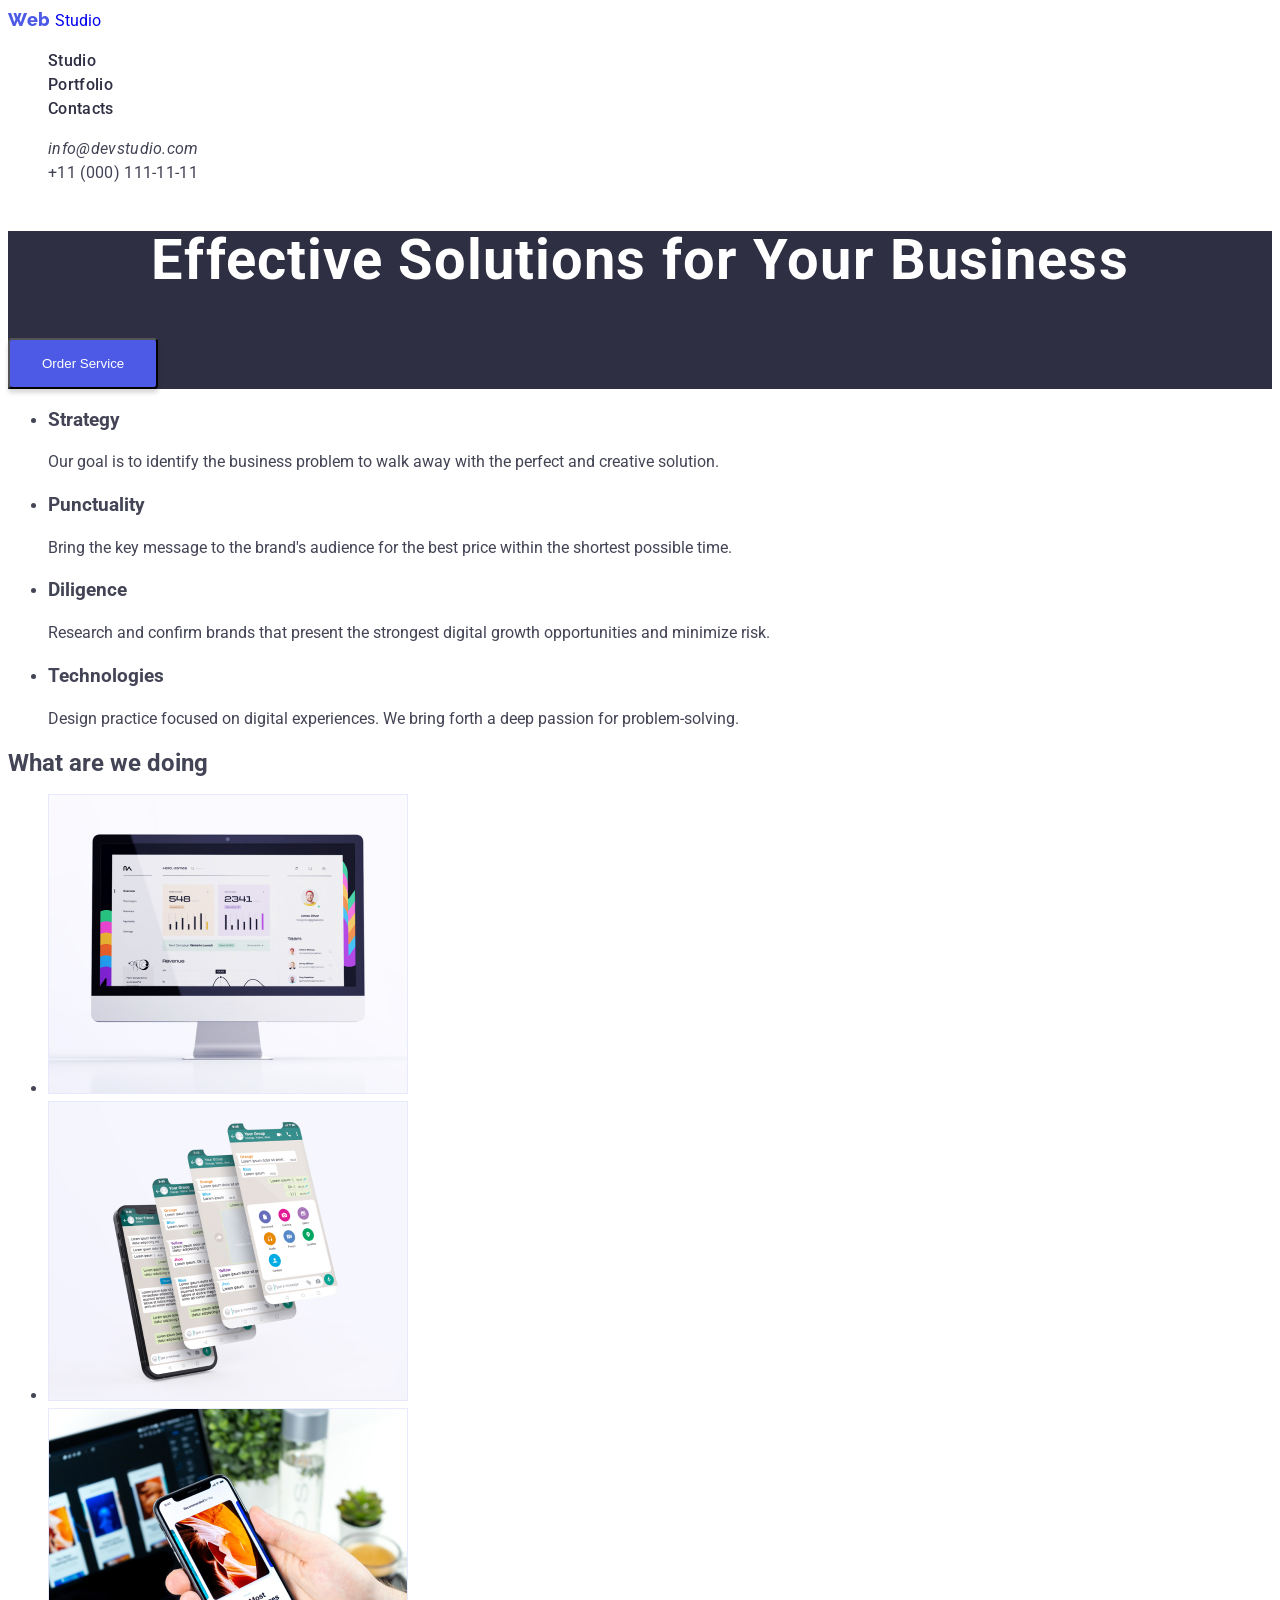
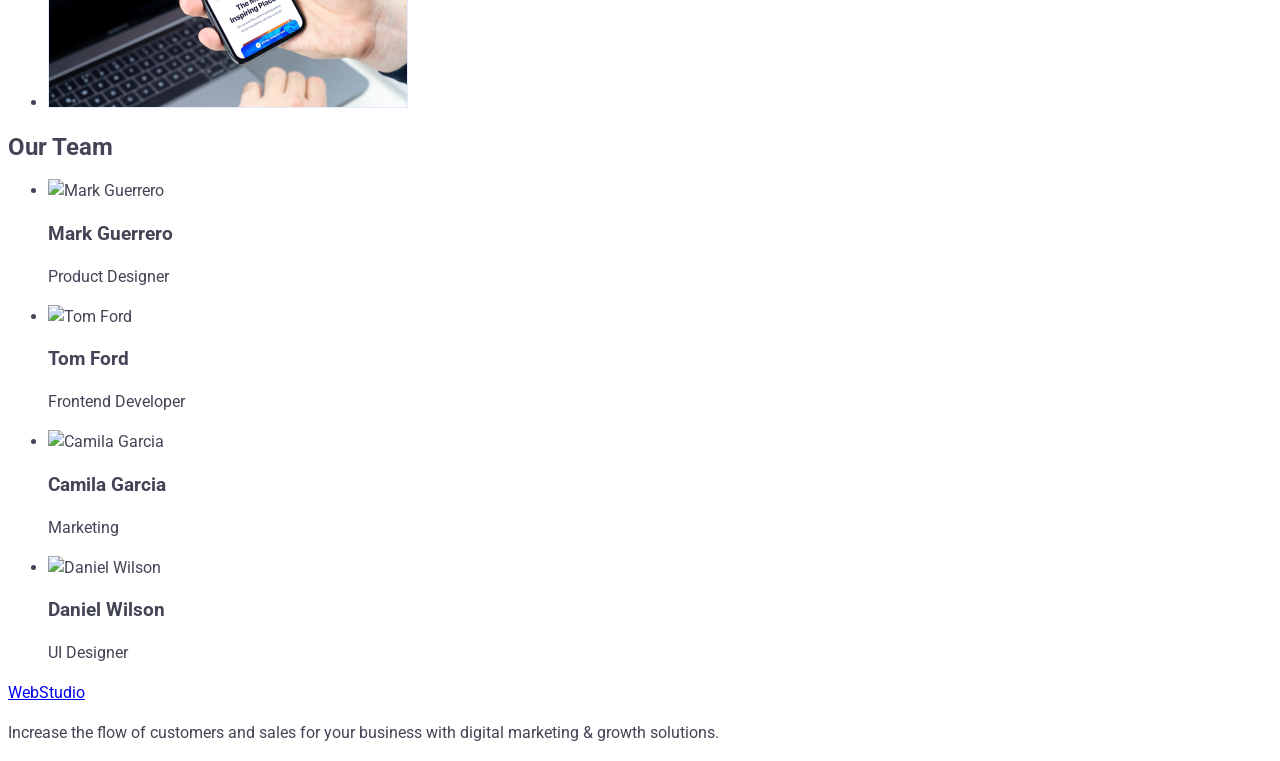
==== index.html @ 3f30505d "not-ready-yet" ====
<!DOCTYPE html>
<html lang="en">
<head>
    <meta charset="UTF-8">
    <meta http-equiv="X-UA-Compatible" content="IE=edge">
    <meta name="viewport" content="width=device-width, initial-scale=1.0">
    <title>goit-homework-01 | Lev Furmanov</title>
    <link rel="stylesheet" href="style.css">
    <link rel="preconnect" href="https://fonts.googleapis.com">
    <link rel="preconnect" href="https://fonts.gstatic.com" crossorigin>
    <link href="https://fonts.googleapis.com/css2?family=Open+Sans:wght@400;600;800&family=Raleway:wght@400;600;800&display=swap" rel="stylesheet">
    <link rel="preconnect" href="https://fonts.googleapis.com">
    <link rel="preconnect" href="https://fonts.gstatic.com" crossorigin>
    <link href="https://fonts.googleapis.com/css2?family=Open+Sans:wght@400;600;800&family=Roboto:wght@400;700;900&display=swap" rel="stylesheet">
</head>

<body class="body" id="body">
    <header class="header">
        <nav class="header-nav">
            <a href="./index.html" class="header-logo"><span class="header-web">Web</span> <span class="header-studio"></span>Studio</a>
            <ul class="nav-menu">
                <li class="header-main-item">
                    <a href="#" class="nav-menu-link link">Studio</a>
                </li>
                <li class="header-main-item">
                    <a href="#" class="nav-menu-link link">Portfolio</a>
                </li>
                <li class="header-main-item">
                    <a href="#" class="nav-menu-link link">Contacts</a>
                </li>
            </ul>
        </nav>
        <address>
            <ul>
                <li><a href="mailto:info@devstudio.com" class="adress-mail link">info@devstudio.com</a></li>
                <li><a href="tel:+110001111111" class="adress-phone link">+11 (000) 111-11-11</a></li>
            </ul>
        </address>
    </header>

    <main>
        <section class="hero-image">
            <h1 class="hero-image-hone">Effective Solutions for Your Business</h1>
            <button type="button" class="hero-image-btn">Order Service</button>
        </section>
        <section>
            <h2 hidden>features</h2>
            <ul>
                <li>
                    <h3 class="list-">Strategy</h3>
                    <p>
                        Our goal is to identify the business
                        problem to walk away with the perfect and creative solution. 
                    </p>
                </li>
                <li>
                    <h3 class="list-">Punctuality</h3>
                    <p>
                        Bring the key message to the brand's
                        audience for the best price within the shortest possible time.
                    </p>
                </li>
                <li>
                    <h3 class="list-">Diligence</h3>
                    <p>
                        Research and confirm brands that present
                        the strongest digital growth opportunities and minimize risk.
                    </p>
                </li>
                <li>
                    <h3 class="list-">Technologies</h3>
                    <p>
                        Design practice focused
                        on digital experiences. We bring forth a deep passion for problem-solving.
                    </p>
                </li>
            </ul>
        </section>
        <section>
            <h2>What are we doing</h2>  
            <ul> 
                <li><img src="./images/computer.jpg" alt="computer" width="360" height="300"></li>
                <li><img src="./images/telephone.jpg" alt="telephone" width="360" height="300"></li>
                <li><img src="./images/technicals.jpg" alt="technicals" width="360" height="300"></li>
            </ul>
        </section>
        <section>
            <h2>Our Team</h2>
            <ul>
                <li>
                    <img src="./images/markguerrero.jpg" alt="Mark Guerrero" width="264"/>
                    <h3>Mark Guerrero</h3>
                    <p>Product Designer</p>
                </li>

                <li>
                    <img src="./images/tomford.jpg" alt="Tom Ford" width="264"/>
                    <h3>Tom Ford</h3>
                    <p>Frontend Developer</p>
                </li>

                <li>
                    <img src="./images/camilagarcia.jpg" alt="Camila Garcia" width="264"/>
                    <h3>Camila Garcia</h3>
                    <p>Marketing</p>
                </li>

                <li>
                    <img src="./images/danielwilson.jpg" alt="Daniel Wilson" width="264"/>
                    <h3>Daniel Wilson</h3>
                    <p>UI Designer</p>
                </li>

            </ul>
        </section>
    </main>
    <footer>
        <a href="./index.html" class="logo"><span>Web</span>Studio</a>
        <p>
            Increase the flow of customers
            and sales for your business with digital marketing & growth solutions.
        </p>
    </footer>
</body>
</html>
---- style.css ----
body{
    font-family:  "Roboto", sans-serif;
    font-style: normal;
    color: #434455;
    font-weight: 400;
    font-size: 16px;
    line-height: 1.5em
}

.header{
    color: #FFFFFF;
}

.header-logo{
    text-decoration: none;
}

.header-web{
    font-family: "Raleway";
    font-style: normal;
    font-weight: 800;
    font-size: 18px;
    color: #4D5AE5;
    letter-spacing: 0.03em;
}

.header-studio{
    font-family: "Raleway";
    font-style: normal;
    font-weight: 800;
    font-size: 18px;
    color: #2e2f42;
    letter-spacing: 0.03em;
}

.main{
    list-style: none;
}

.link{
    text-decoration: none;
}

.nav-menu-link{
    letter-spacing: 0.02em;
    font-weight: 500;
    color: #2E2F42;
}

.adress-mail{
    font-weight: 400;
    letter-spacing: 0.02em;
    color: #434455;
}

.adress-phone{
    font-weight: 400;
    letter-spacing: 0.02em;
    color: #434455;
    font-style: normal;
}

.hero-image{
    background-color: #2E2F42;
}

.hero-image-hone{
    font-family: 'Roboto';
    font-style: normal;
    font-weight: 700;
    font-size: 56px;
    line-height: 1.07;
    text-align: center;
    letter-spacing: 0.02em;
    color: #FFFFFF;
}

.hero-image-btn{
    background-color: #4D5AE5;
    color: #FFFFFF;
    box-shadow: 0px 4px 4px rgba(0, 0, 0, 0.15);
    border-radius: 4px;
    padding: 16px 32px;
    gap: 10px;
}
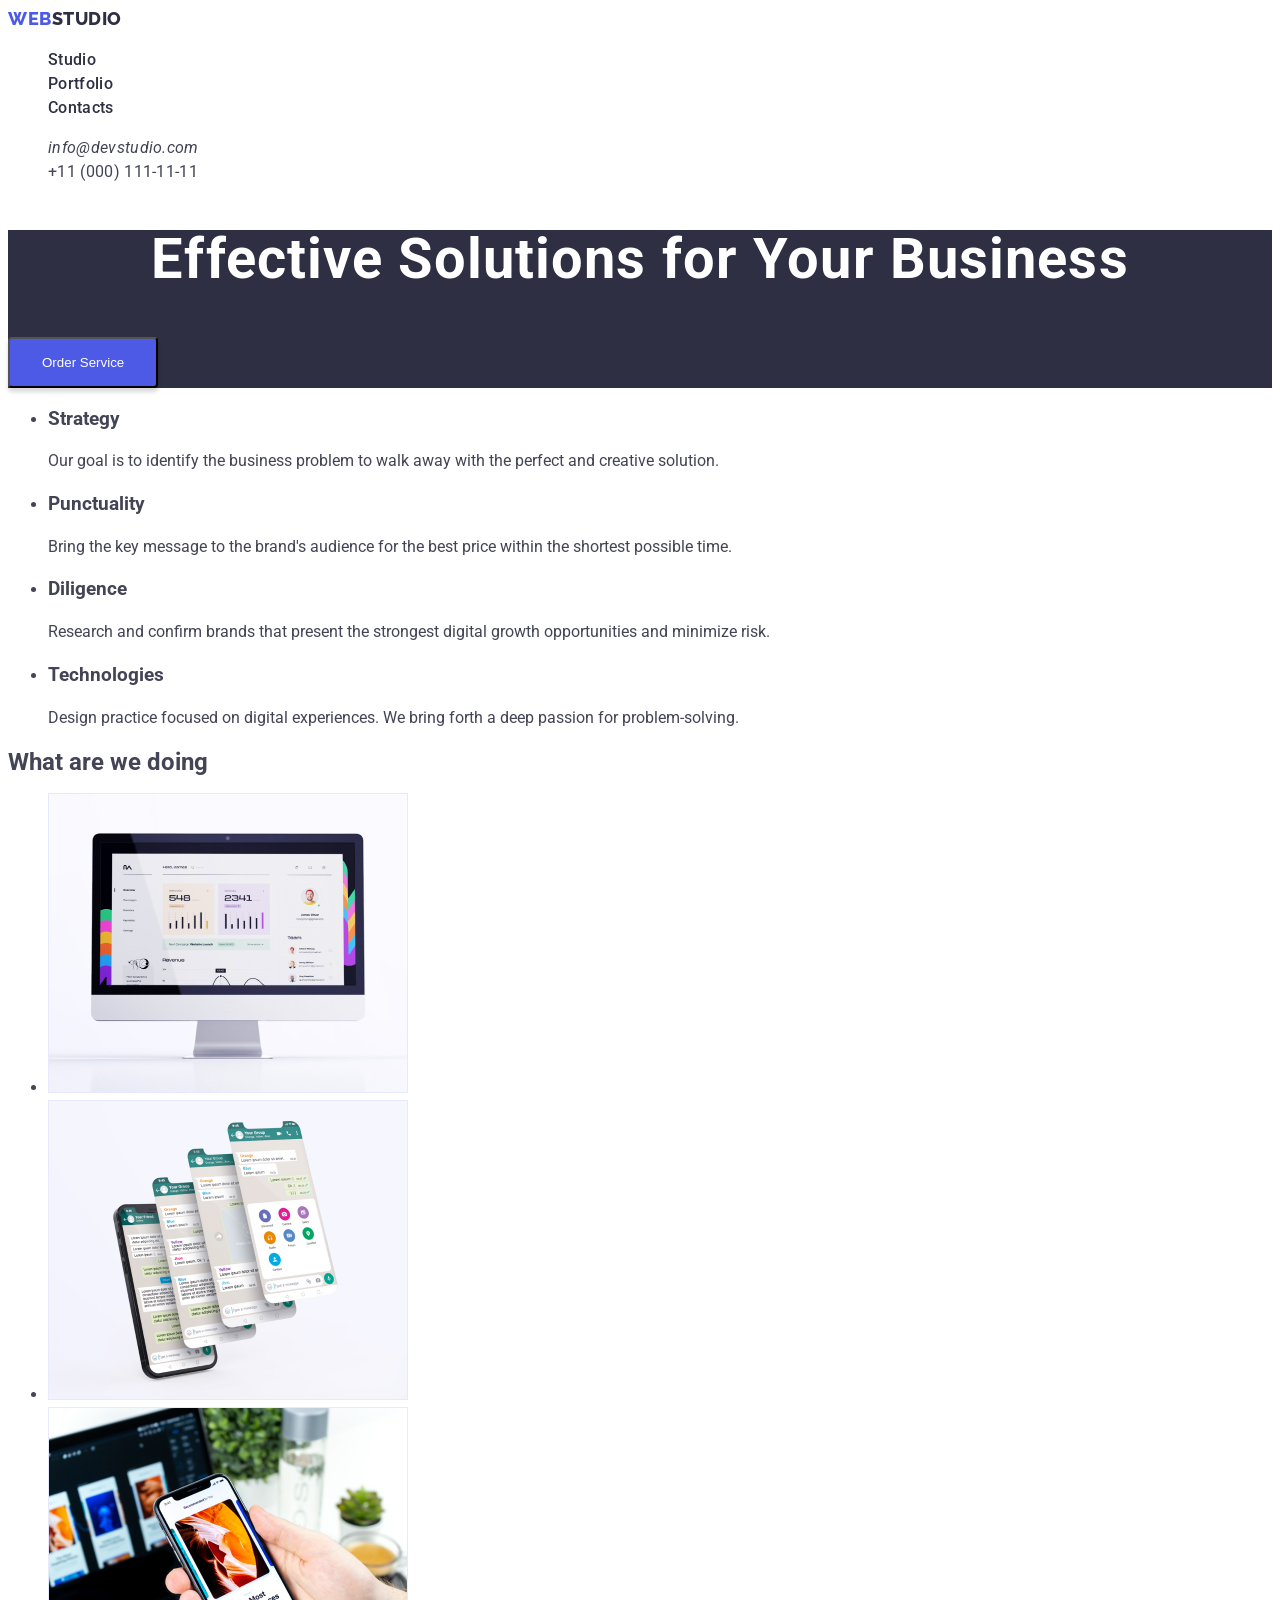
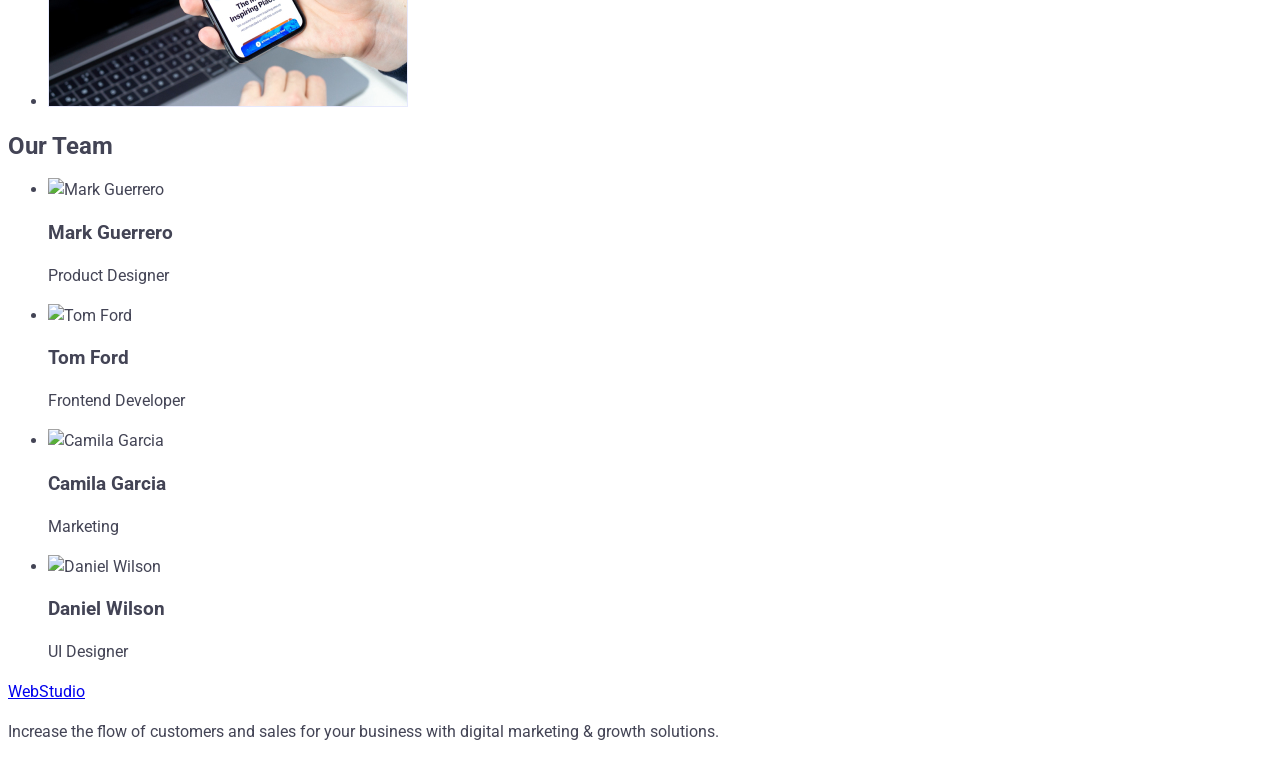
==== commit 0a99b476: "portfolio-added" ====
--- a/index.html
+++ b/index.html
@@ -17,13 +17,13 @@
 <body class="body" id="body">
     <header class="header">
         <nav class="header-nav">
-            <a href="./index.html" class="header-logo"><span class="header-web">Web</span> <span class="header-studio"></span>Studio</a>
-            <ul class="nav-menu">
+            <a href="./index.html" class="header-logo link">Web<span class="header-studio">Studio</span></a>
+            <ul class="list">
                 <li class="header-main-item">
-                    <a href="#" class="nav-menu-link link">Studio</a>
+                    <a href="./index.html" class="nav-menu-link link">Studio</a>
                 </li>
                 <li class="header-main-item">
-                    <a href="#" class="nav-menu-link link">Portfolio</a>
+                    <a href="./portfolio.html" class="nav-menu-link link">Portfolio</a>
                 </li>
                 <li class="header-main-item">
                     <a href="#" class="nav-menu-link link">Contacts</a>
--- a/style.css
+++ b/style.css
@@ -1,3 +1,6 @@
+*{
+    --header-logo-color: #4d5ae5;
+}
 body{
     font-family:  "Roboto", sans-serif;
     font-style: normal;
@@ -12,25 +15,23 @@
 }
 
 .header-logo{
-    text-decoration: none;
-}
-
-.header-web{
-    font-family: "Raleway";
+    font-family: "Raleway", sans-serif;
     font-style: normal;
     font-weight: 800;
     font-size: 18px;
-    color: #4D5AE5;
+    color: var(--header-logo-color);
     letter-spacing: 0.03em;
+    text-decoration: none;
+    line-height: 1.17;
+    text-transform: uppercase;
 }
 
 .header-studio{
-    font-family: "Raleway";
-    font-style: normal;
-    font-weight: 800;
-    font-size: 18px;
-    color: #2e2f42;
-    letter-spacing: 0.03em;
+    color: #2E2F42;
+}
+
+.list{
+    list-style: none;
 }
 
 .main{
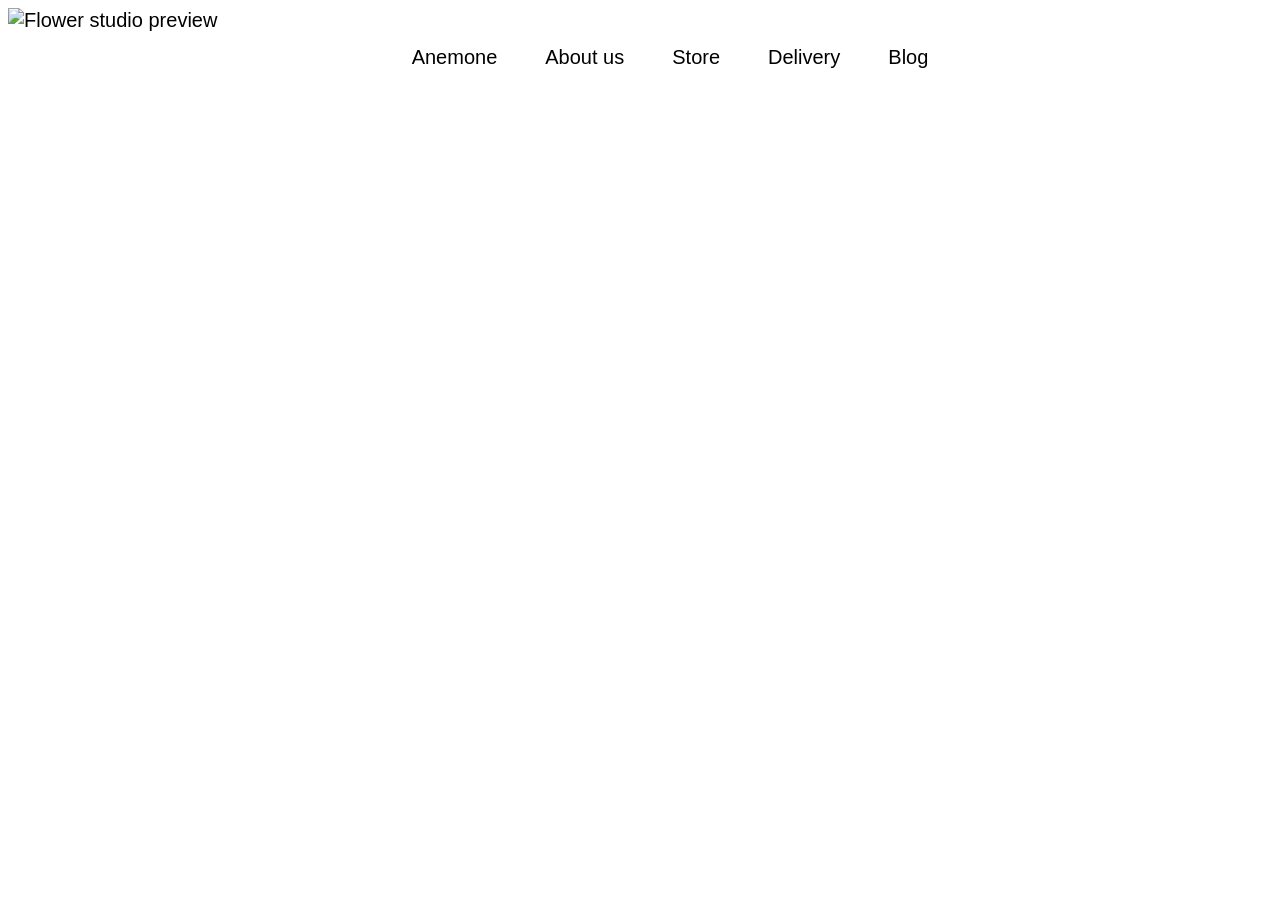
==== commit 947bb2dc: "sum" ====
--- a/index.html
+++ b/index.html
@@ -1,125 +1,73 @@
 <!DOCTYPE html>
 <html lang="en">
-<head>
-    <meta charset="UTF-8">
-    <meta http-equiv="X-UA-Compatible" content="IE=edge">
-    <meta name="viewport" content="width=device-width, initial-scale=1.0">
-    <title>goit-homework-01 | Lev Furmanov</title>
-    <link rel="stylesheet" href="style.css">
-    <link rel="preconnect" href="https://fonts.googleapis.com">
-    <link rel="preconnect" href="https://fonts.gstatic.com" crossorigin>
-    <link href="https://fonts.googleapis.com/css2?family=Open+Sans:wght@400;600;800&family=Raleway:wght@400;600;800&display=swap" rel="stylesheet">
-    <link rel="preconnect" href="https://fonts.googleapis.com">
-    <link rel="preconnect" href="https://fonts.gstatic.com" crossorigin>
-    <link href="https://fonts.googleapis.com/css2?family=Open+Sans:wght@400;600;800&family=Roboto:wght@400;700;900&display=swap" rel="stylesheet">
-</head>
+  <head>
+    <meta charset="UTF-8" />
+    <meta http-equiv="X-UA-Compatible" content="IE=edge" />
+    <meta name="viewport" content="width=device-width, initial-scale=1.0" />
 
-<body class="body" id="body">
+    <link rel="preconnect" href="https://fonts.googleapis.com" />
+    <link rel="preconnect" href="https://fonts.gstatic.com" crossorigin />
+    <link
+      href="https://fonts.googleapis.com/css2?family=Raleway:wght@800&family=Roboto:wght@400;500;700;900&display=swap"
+      rel="stylesheet"
+    />
+    <link href="./style.css" rel="stylesheet" type="text/css" />
+
+    <title>Studio</title>
+  </head>
+
+  <body>
     <header class="header">
+      <div class="header-container">
+        <a class="header-logo" href="#">
+          <svg width="72" height="58">
+            <use href="./images/icons.svg#logo"></use>
+          </svg>
+        </a>
+
         <nav class="header-nav">
-            <a href="./index.html" class="header-logo link">Web<span class="header-studio">Studio</span></a>
-            <ul class="list">
-                <li class="header-main-item">
-                    <a href="./index.html" class="nav-menu-link link">Studio</a>
-                </li>
-                <li class="header-main-item">
-                    <a href="./portfolio.html" class="nav-menu-link link">Portfolio</a>
-                </li>
-                <li class="header-main-item">
-                    <a href="#" class="nav-menu-link link">Contacts</a>
-                </li>
-            </ul>
+          <a class="header-link" href="#">Anemone</a>
+          <a class="header-link" href="#">About us</a>
+          <a class="header-link" href="#">Store</a>
+          <a class="header-link" href="#">Delivery</a>
+          <a class="header-link" href="#">Blog</a>
         </nav>
-        <address>
-            <ul>
-                <li><a href="mailto:info@devstudio.com" class="adress-mail link">info@devstudio.com</a></li>
-                <li><a href="tel:+110001111111" class="adress-phone link">+11 (000) 111-11-11</a></li>
-            </ul>
-        </address>
+        <button class="header-contact" type="button">
+          <svg width="28" height="28">
+            <use href="./images/icons.svg#tel"></use>
+          </svg>
+        </button>
+      </div>
     </header>
-
     <main>
-        <section class="hero-image">
-            <h1 class="hero-image-hone">Effective Solutions for Your Business</h1>
-            <button type="button" class="hero-image-btn">Order Service</button>
-        </section>
-        <section>
-            <h2 hidden>features</h2>
-            <ul>
-                <li>
-                    <h3 class="list-">Strategy</h3>
-                    <p>
-                        Our goal is to identify the business
-                        problem to walk away with the perfect and creative solution. 
-                    </p>
-                </li>
-                <li>
-                    <h3 class="list-">Punctuality</h3>
-                    <p>
-                        Bring the key message to the brand's
-                        audience for the best price within the shortest possible time.
-                    </p>
-                </li>
-                <li>
-                    <h3 class="list-">Diligence</h3>
-                    <p>
-                        Research and confirm brands that present
-                        the strongest digital growth opportunities and minimize risk.
-                    </p>
-                </li>
-                <li>
-                    <h3 class="list-">Technologies</h3>
-                    <p>
-                        Design practice focused
-                        on digital experiences. We bring forth a deep passion for problem-solving.
-                    </p>
-                </li>
-            </ul>
-        </section>
-        <section>
-            <h2>What are we doing</h2>  
-            <ul> 
-                <li><img src="./images/computer.jpg" alt="computer" width="360" height="300"></li>
-                <li><img src="./images/telephone.jpg" alt="telephone" width="360" height="300"></li>
-                <li><img src="./images/technicals.jpg" alt="technicals" width="360" height="300"></li>
-            </ul>
-        </section>
-        <section>
-            <h2>Our Team</h2>
-            <ul>
-                <li>
-                    <img src="./images/markguerrero.jpg" alt="Mark Guerrero" width="264"/>
-                    <h3>Mark Guerrero</h3>
-                    <p>Product Designer</p>
-                </li>
-
-                <li>
-                    <img src="./images/tomford.jpg" alt="Tom Ford" width="264"/>
-                    <h3>Tom Ford</h3>
-                    <p>Frontend Developer</p>
-                </li>
-
-                <li>
-                    <img src="./images/camilagarcia.jpg" alt="Camila Garcia" width="264"/>
-                    <h3>Camila Garcia</h3>
-                    <p>Marketing</p>
-                </li>
-
-                <li>
-                    <img src="./images/danielwilson.jpg" alt="Daniel Wilson" width="264"/>
-                    <h3>Daniel Wilson</h3>
-                    <p>UI Designer</p>
-                </li>
-
-            </ul>
-        </section>
+      <section class="hero">
+        <div class="hero-container">
+          <h1 class="hero-title" style="--shift-to-y: -355px">ANEMONE</h1>
+          <p
+            class="hero-badge"
+            style="--shift-from-x: 0; --shift-to-x: -90px; --shift-to-y: 170px"
+          >
+            flower studio
+          </p>
+          <button
+            class="hero-btn"
+            type="button"
+            style="--shift-from-x: 0; --shift-to-x: 25px; --shift-to-y: 170px"
+          >
+            <svg width="166" height="166">
+              <use href="./images/icons.svg#btn-txt"></use>
+              <use href="./images/icons.svg#btn-arrow"></use>
+            </svg>
+          </button>
+        </div>
+        <div class="hero-shape">
+          <img
+            class="hero-img"
+            src="./images/hero-bg.jpg"
+            alt="Flower studio preview"
+          />
+        </div>
+      </section>
     </main>
-    <footer>
-        <a href="./index.html" class="logo"><span>Web</span>Studio</a>
-        <p>
-            Increase the flow of customers
-            and sales for your business with digital marketing & growth solutions.
-        </p>
-    </footer>
-</body>
+  </body>
 </html>
--- a/style.css
+++ b/style.css
@@ -1,86 +1,194 @@
-*{
-    --header-logo-color: #4d5ae5;
-}
-body{
-    font-family:  "Roboto", sans-serif;
-    font-style: normal;
-    color: #434455;
-    font-weight: 400;
-    font-size: 16px;
-    line-height: 1.5em
-}
+:root{
+    --primary-text-color:#434455;
+    --title-text-color:#2E2F42;
+    --active-color:#404BBF;
+    --akcent-color:#4D5AE5;
+    --only-white:#ffffff;
+    --button-bacgraund:#F4F4FD;
+    --button-border:#E7E9FC;
 
-.header{
-    color: #FFFFFF;
-}
+    }
 
-.header-logo{
-    font-family: "Raleway", sans-serif;
-    font-style: normal;
-    font-weight: 800;
-    font-size: 18px;
-    color: var(--header-logo-color);
-    letter-spacing: 0.03em;
-    text-decoration: none;
-    line-height: 1.17;
-    text-transform: uppercase;
-}
 
-.header-studio{
-    color: #2E2F42;
-}
+body {
+        font-family: "Montserrat", sans-serif;
+        font-size: 20px;
+        line-height: 1.2;
+      }
 
-.list{
-    list-style: none;
-}
+      h1,
+      h2,
+      h3,
+      h4,
+      h5,
+      h6,
+      p {
+        margin: 0;
+      }
+      ul,
+      ol {
+        margin: 0;
+        padding: 0;
+        list-style: none;
+      }
+      a {
+        color: currentColor;
+        text-decoration: none;
+      }
+      img,
+      svg {
+        display: block;
+        max-width: 100%;
+        height: auto;
+      }
+      button {
+        padding: 0;
+        background-color: transparent;
+        border: none;
+        cursor: pointer;
+      }
+      /* reset end */
 
-.main{
-    list-style: none;
-}
+      /* header styles */
+      .header {
+        position: absolute;
+        top: 28px;
+        z-index: 100;
+        width: 100%;
+      }
+      .header-container {
+        max-width: 1280px;
+        margin: 0 auto;
+        padding: 0 24px;
 
-.link{
-    text-decoration: none;
-}
+        display: flex;
+        align-items: center;
+        justify-content: space-between;
+      }
+      .header-nav {
+        display: flex;
+        align-items: center;
+        gap: 48px;
+      }
 
-.nav-menu-link{
-    letter-spacing: 0.02em;
-    font-weight: 500;
-    color: #2E2F42;
-}
+      /* hero section */
+      .hero {
+        position: relative;
 
-.adress-mail{
-    font-weight: 400;
-    letter-spacing: 0.02em;
-    color: #434455;
-}
+        max-width: 1280px;
+        height: 878px;
+        margin: 0 auto;
+      }
+      .hero-container {
+        position: relative;
+        z-index: 10;
+        height: 100%;
+        margin: 0 auto;
+        padding: 0 24px;
 
-.adress-phone{
-    font-weight: 400;
-    letter-spacing: 0.02em;
-    color: #434455;
-    font-style: normal;
-}
+        display: flex;
+        align-items: center;
+        justify-content: space-between;
+      }
+      .hero-title {
+        position: absolute;
+        bottom: 0;
+        left: 50%;
+        transform: translateX(-50%);
 
-.hero-image{
-    background-color: #2E2F42;
-}
+        font-weight: 400;
+        font-size: 160px;
+        line-height: calc(195 / 160);
 
-.hero-image-hone{
-    font-family: 'Roboto';
-    font-style: normal;
-    font-weight: 700;
-    font-size: 56px;
-    line-height: 1.07;
-    text-align: center;
-    letter-spacing: 0.02em;
-    color: #FFFFFF;
-}
+        animation: move-vertical 1000ms ease-out 1000ms both;
+      }
+      .hero-title::after {
+        content: "";
+        position: absolute;
+        top: 20px;
+        right: 21px;
 
-.hero-image-btn{
-    background-color: #4D5AE5;
-    color: #FFFFFF;
-    box-shadow: 0px 4px 4px rgba(0, 0, 0, 0.15);
-    border-radius: 4px;
-    padding: 16px 32px;
-    gap: 10px;
-}+        width: 58px;
+        height: 8px;
+        background-color: currentColor;
+      }
+      .hero-badge {
+        width: 102px;
+        margin-left: 210px;
+        font-size: 32px;
+        line-height: 39px;
+        animation: move-vertical 1000ms ease-out 1000ms both;
+      }
+      .hero-btn {
+        margin-right: 145px;
+        animation: move-vertical 1000ms ease-out 1000ms both;
+      }
+      [href="#btn-txt"] {
+        transform-origin: center;
+        animation: infinity-rotate 30s linear 4s infinite;
+      }
+      .hero-btn:hover [href="#btn-txt"],
+      .hero-btn:focus [href="#btn-txt"] {
+        animation-play-state: paused;
+      }
+
+      [href="#btn-arrow"] {
+        transform-origin: center;
+        transition: transform 500ms ease-out;
+      }
+      .hero-btn:hover [href="#btn-arrow"],
+      .hero-btn:focus [href="#btn-arrow"] {
+        transform: rotate(-122deg);
+      }
+      .hero-shape {
+        position: absolute;
+        top: 0;
+        left: 50%;
+        transform: translateX(-50%);
+
+        width: 100%;
+        height: 100%;
+
+        animation: scale-up-center 1000ms ease-out 1000ms both;
+      }
+      .hero-img {
+        width: 100%;
+        height: 100%;
+        object-fit: cover;
+        object-position: center;
+      }
+
+      /* animations properties */
+      @keyframes scale-up-center {
+        0% {
+          clip-path: inset(150px 421px 92px 421px round 226px);
+        }
+        50% {
+          clip-path: inset(150px 345px 92px 345px round 226px);
+        }
+        100% {
+          clip-path: inset(0 round 0);
+        }
+      }
+
+      @keyframes move-vertical {
+        from {
+          transform: translateX(var(--shift-from-x, -50%))
+            translateY(var(--shift-from-y, 0));
+        }
+        to {
+          transform: translateX(var(--shift-to-x, -50%))
+            translateY(var(--shift-to-y, 0));
+          color: #fff;
+          fill: #fff;
+        }
+      }
+
+      @keyframes infinity-rotate {
+        from {
+          transform: rotate(-360deg);
+        }
+        to {
+          transform: rotate(0);
+        }
+      }
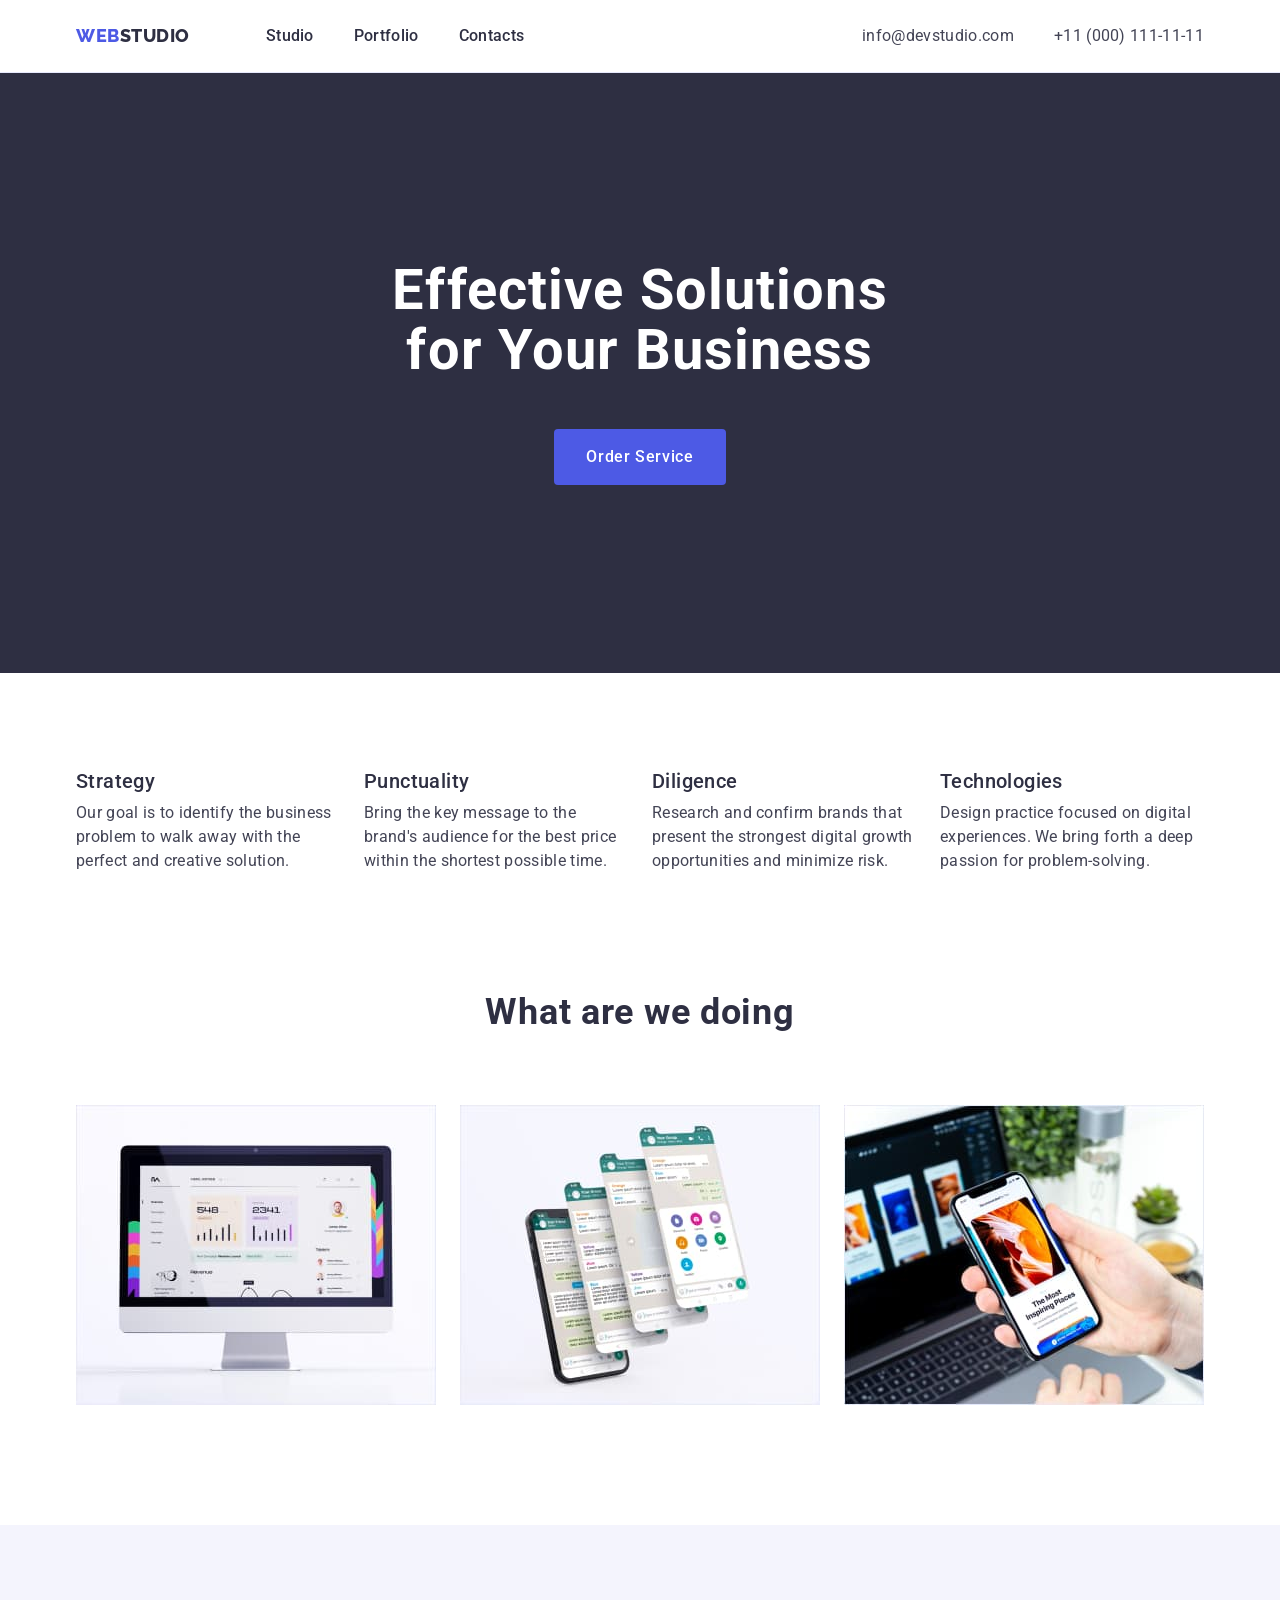
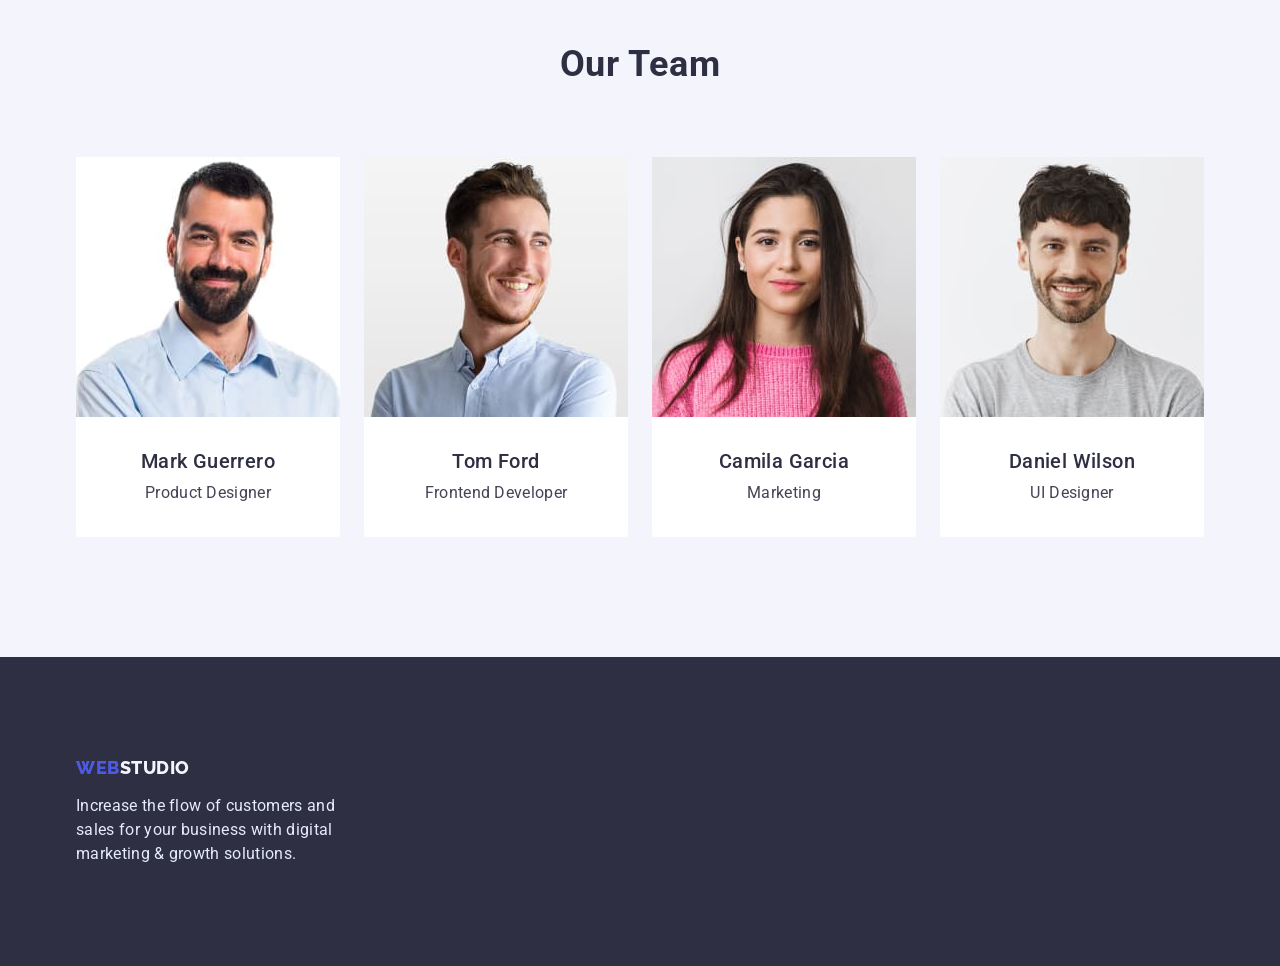
==== commit 3fe3b4f8: "0903almostfinished" ====
--- a/index.html
+++ b/index.html
@@ -11,63 +11,203 @@
       href="https://fonts.googleapis.com/css2?family=Raleway:wght@800&family=Roboto:wght@400;500;700;900&display=swap"
       rel="stylesheet"
     />
-    <link href="./style.css" rel="stylesheet" type="text/css" />
+    <link
+      rel="stylesheet"
+      href="https://cdnjs.cloudflare.com/ajax/libs/modern-normalize/1.1.0/modern-normalize.min.css"
+    />
+
+    <link href="./css/styles.css" rel="stylesheet" type="text/css" />
 
     <title>Studio</title>
   </head>
 
   <body>
+    <!--Fixed  -->
     <header class="header">
-      <div class="header-container">
-        <a class="header-logo" href="#">
-          <svg width="72" height="58">
-            <use href="./images/icons.svg#logo"></use>
-          </svg>
-        </a>
-
-        <nav class="header-nav">
-          <a class="header-link" href="#">Anemone</a>
-          <a class="header-link" href="#">About us</a>
-          <a class="header-link" href="#">Store</a>
-          <a class="header-link" href="#">Delivery</a>
-          <a class="header-link" href="#">Blog</a>
+      <div class="conteiner">
+        <nav class="fulnav">
+          <a class="logo" href="./index.html" target="_self">
+            Web<span class="logo-end">Studio</span>
+          </a>
+          <ul class="nav">
+            <li>
+              <a class="link" href="./index.html" target="_self">Studio</a>
+            </li>
+            <li class="nav-margin">
+              <a class="link" href="./portfolio.html" target="_self"
+                >Portfolio</a
+              >
+            </li>
+            <li class="nav-margin"><a class="link" href="">Contacts</a></li>
+          </ul>
         </nav>
-        <button class="header-contact" type="button">
-          <svg width="28" height="28">
-            <use href="./images/icons.svg#tel"></use>
-          </svg>
-        </button>
+        <address class="address">
+          <ul class="address-list">
+            <li>
+              <a class="contacts" href="mailto:info@devstudio.com"
+                >info@devstudio.com</a
+              >
+            </li>
+            <li class="nav-margin">
+              <a class="contacts" href="tel:+110001111111"
+                >+11 (000) 111-11-11</a
+              >
+            </li>
+          </ul>
+        </address>
       </div>
     </header>
+    <!-- Scroll -->
     <main>
+      <!-- Hero image -->
+
       <section class="hero">
-        <div class="hero-container">
-          <h1 class="hero-title" style="--shift-to-y: -355px">ANEMONE</h1>
-          <p
-            class="hero-badge"
-            style="--shift-from-x: 0; --shift-to-x: -90px; --shift-to-y: 170px"
-          >
-            flower studio
-          </p>
-          <button
-            class="hero-btn"
-            type="button"
-            style="--shift-from-x: 0; --shift-to-x: 25px; --shift-to-y: 170px"
-          >
-            <svg width="166" height="166">
-              <use href="./images/icons.svg#btn-txt"></use>
-              <use href="./images/icons.svg#btn-arrow"></use>
-            </svg>
-          </button>
-        </div>
-        <div class="hero-shape">
-          <img
-            class="hero-img"
-            src="./images/hero-bg.jpg"
-            alt="Flower studio preview"
-          />
+        <div class="conteiner">
+          <h1 class="hero-title">Effective Solutions for Your Business</h1>
+          <button class="order" type="button">Order Service</button>
+        </div>
+      </section>
+
+      <!-- Section1 -->
+
+      <section class="advantages section">
+        <div class="conteiner">
+          <h2 class="visually-hidden">Advantages</h2>
+          <ul class="advantages-list">
+            <li class="advantages-item">
+              <h3 class="advantages-title-small">Strategy</h3>
+              <p class="advantages-text">
+                Our goal is to identify the business problem to walk away with
+                the perfect and creative solution.
+              </p>
+            </li>
+
+            <li class="advantages-item">
+              <h3 class="advantages-title-small">Punctuality</h3>
+              <p class="advantages-text">
+                Bring the key message to the brand's audience for the best price
+                within the shortest possible time.
+              </p>
+            </li>
+
+            <li class="advantages-item">
+              <h3 class="advantages-title-small">Diligence</h3>
+              <p class="advantages-text">
+                Research and confirm brands that present the strongest digital
+                growth opportunities and minimize risk.
+              </p>
+            </li>
+
+            <li class="advantages-item">
+              <h3 class="advantages-title-small">Technologies</h3>
+              <p class="advantages-text">
+                Design practice focused on digital experiences. We bring forth a
+                deep passion for problem-solving.
+              </p>
+            </li>
+          </ul>
+        </div>
+      </section>
+
+      <!-- Section2 -->
+      <section class="section">
+        <div class="conteiner">
+          <h2 class="card-title">What are we doing</h2>
+          <ul class="card-list">
+            <li class="card-item">
+              <img
+                src="./images/Rectangle1.jpg"
+                alt="comp"
+                width="360px"
+                height="300px"
+              />
+            </li>
+            <li class="card-item">
+              <img
+                src="./images/Rectangle2.jpg"
+                alt="phon"
+                width="360"
+                height="300"
+              />
+            </li>
+            <li class="card-item">
+              <img
+                src="./images/Rectangle3.jpg"
+                alt="sinh"
+                width="360"
+                height="300"
+              />
+            </li>
+          </ul>
+        </div>
+      </section>
+
+      <!-- Section3 -->
+
+      <section class="team section">
+        <div class="conteiner">
+          <h2 class="team-title">Our Team</h2>
+          <ul class="team-list">
+            <li class="team-cards">
+              <img
+                src="./images/photo1.jpg"
+                alt="Photo Mark Guerrero"
+                width="264"
+                height="260"
+              />
+              <h3 class="team-title-small">Mark Guerrero</h3>
+              <p class="team-text">Product Designer</p>
+            </li>
+            <li class="team-cards">
+              <img
+                src="./images/photo2.jpg"
+                alt="Photo Tom Ford"
+                width="264"
+                height="260"
+              />
+
+              <h3 class="team-title-small">Tom Ford</h3>
+              <p class="team-text">Frontend Developer</p>
+            </li>
+            <li class="team-cards">
+              <img
+                src="./images/photo3.jpg"
+                alt="Photo Camila Garcia"
+                width="264"
+                height="260"
+              />
+
+              <h3 class="team-title-small">Camila Garcia</h3>
+              <p class="team-text">Marketing</p>
+            </li>
+            <li class="team-cards">
+              <img
+                src="./images/photo4.jpg"
+                alt="Photo Daniel Wilson"
+                width="264"
+                height="260"
+              />
+
+              <h3 class="team-title-small">Daniel Wilson</h3>
+              <p class="team-text">UI Designer</p>
+            </li>
+          </ul>
         </div>
       </section>
     </main>
+
+    <!-- Footer -->
+
+    <footer class="footer">
+      <div class="conteiner">
+        <a class="logo-footer" href="./index.html" target="_self"
+          >Web<span class="logo-footer-end">Studio</span>
+        </a>
+        <p class="footer-text">
+          Increase the flow of customers and sales for your business with
+          digital marketing & growth solutions.
+        </p>
+      </div>
+    </footer>
   </body>
-</html>+</html>
--- a/css/styles.css
+++ b/css/styles.css
@@ -0,0 +1,396 @@
+
+/*--------------------*/
+:root{
+    --primary-text-color:#434455;
+    --title-text-color:#2E2F42;
+    --active-color:#404BBF;
+    --akcent-color:#4D5AE5;
+    --only-white:#ffffff;
+    --button-bacgraund:#F4F4FD;
+    --button-border:#E7E9FC;
+    --set-gap: 24px;
+    }
+h1, h2, h3, ul, p{
+    margin:0;
+    padding: 0;
+}
+img{
+    display: block;
+    max-width: 100%;
+}
+
+/* all pages */
+body{
+    font-family: "Roboto", sans-serif;
+    color:var(--primary-text-color);
+    font-weight: 400;
+    font-size: 16px;
+   
+}
+.conteiner{
+    width: 1158px;
+    padding: 0 15px;
+    margin: 0 auto;
+    }
+
+.section{
+    padding: 120px 0;
+}
+
+
+/* Header */
+.header{
+    padding: 24px 0;
+    border-bottom: 1px solid var(--button-border);
+}
+
+.header .conteiner{
+    display: flex;
+}
+
+.logo{
+    margin-right: 76px;
+    cursor: pointer;
+    font-weight: 800;
+    font-size: 18px;
+    text-decoration: none;
+    font-family: "Raleway", sans-serif;
+    text-transform: uppercase;
+    letter-spacing: 0.03em;
+    line-height: 1.33;
+    color: var(--akcent-color);
+    padding: 0;
+}
+
+.logo-end{
+    color: var(--title-text-color)
+}   
+
+.fulnav{
+    display: flex;   
+}
+
+.nav{
+    list-style: none;
+    display: flex; 
+    justify-content: space-between;
+}
+
+.nav-margin{
+    margin-left: 40px;
+}
+
+.link{
+    font-weight: 500;
+    color: var(--title-text-color);
+    text-decoration: none;
+    letter-spacing: 0.02em;
+    line-height: 1.5;
+}
+
+.link:hover, .link:focus{
+    color: var(--akcent-color);
+}
+
+.address{
+    margin-left: auto;
+   }
+
+.address-list{
+    list-style: none;
+     display: flex;
+}
+
+.contacts{
+    font-style: normal;
+    color: var(--primary-text-color);
+    text-decoration: none;
+    letter-spacing: 0.02em;
+    line-height: 1.5;
+}
+
+.contacts:hover, .contacts:focus{
+    color: var(--akcent-color);
+}
+
+/* Header end */
+
+
+/* Footer */
+
+.footer{
+    background-color:var(--title-text-color);
+    padding: 100px 0;
+}
+.logo-footer{
+    font-family: "Raleway", sans-serif;
+    cursor: pointer;
+    font-weight: 800;
+    font-size: 18px;
+    text-decoration: none;
+    text-transform: uppercase;
+    letter-spacing: 0.03em;
+    line-height: 1.17;
+    color: var(--akcent-color);
+   
+}
+.logo-footer-end{
+    color: var(--button-bacgraund);
+}
+.footer-text{
+     margin-top: 16px;
+    line-height: 1.5;
+    letter-spacing: 0.02em;
+    color: var(--button-border);
+    width: 264px;
+   
+}
+
+
+/* Studio */
+
+
+.visually-hidden {
+  position: absolute;
+    white-space: nowrap;
+    width: 1px;
+    height: 1px;
+    overflow: hidden;
+    border: 0;
+    padding: 0;
+    clip: rect(0 0 0 0);
+    clip-path: inset(50%);
+    margin: -1px;
+}
+
+/* Section Hero */
+
+.hero{
+ background-color:var(--title-text-color); 
+    padding: 188px 0;
+    text-align: center;
+}
+
+
+.hero-title{
+    font-weight: 700;
+    font-size: 56px;
+    line-height: 1.07;
+    color: var(--only-white);
+    text-align: center;
+    letter-spacing: 0.02em;
+    margin: 0 auto 48px auto;
+    width: 496px;
+
+    
+}
+.order{
+    background-color:var(--akcent-color);
+    color: var(--only-white);
+    border: 0px solid transparent;
+    border-radius: 4px;
+    font-family: "Roboto", sans-serif;
+    font-weight: 500;
+    font-size: 16px;
+    line-height: 1.5;
+    letter-spacing: 0.04em;
+    cursor: pointer;
+    padding: 16px 32px 16px 32px;
+    
+     
+  }
+.order:hover, .order:focus{
+    background-color:var(--active-color);
+    }
+
+
+ /* Section1 Advantages*/
+.advantages{
+    padding: 96px 0 0 0;
+}
+
+.advantages-list{
+     display: flex;
+    list-style: none; 
+    flex-wrap: wrap;
+   
+}
+.advantages-item{
+   flex-basis: calc((100% - var(--set-gap)*3)/4);
+ 
+}
+.advantages-item:not(:first-child){
+  margin-left: var(--set-gap);  
+}
+
+
+.advantages-title-small{
+   font-weight: 500;
+   font-size: 20px;
+   color: var(--title-text-color);
+   letter-spacing: 0.02em;
+   line-height: 1.2;
+   margin-bottom: 8px;}
+ 
+.advantages-text{
+    letter-spacing: 0.02em;
+    line-height: 1.5;
+}
+
+/* Sektion2 Cards*/
+
+.card-title{
+    font-weight: 700;
+    font-size: 36px;
+    color: var(--title-text-color);
+    letter-spacing: 0.02em;
+    line-height: 1.11;
+    text-align: center;
+    margin-bottom: 72px;
+}
+.card-list{
+    display: flex;
+    list-style: none; 
+    flex-wrap: wrap;
+}
+
+.card-item{
+   flex-basis: calc((100% - var(--set-gap)*2)/3);
+}
+.card-item:not(:first-child){
+   margin-left: var(--set-gap);}
+
+
+/* Section3 Team */
+
+.team{
+   background: var(--button-bacgraund);
+}
+
+.team-title{
+    font-weight: 700;
+    font-size: 36px;
+    color: var(--title-text-color);
+    letter-spacing: 0.02em;
+    line-height: 1.11;
+    text-align: center;
+    margin-bottom: 72px;
+}
+.team-list{
+    display: flex;
+    list-style: none; 
+    flex-wrap: wrap;
+}
+.section-title{
+    font-weight: 700;
+    font-size: 36px;
+    color: var(--title-text-color);
+    letter-spacing: 0.02em;
+    line-height: 1.11;
+    text-align: center;
+    margin-bottom: 72px;
+}
+
+.team-title-small{
+   font-weight: 500;
+   font-size: 20px;
+   color: var(--title-text-color);
+   letter-spacing: 0.02em;
+   line-height: 1.2;
+   margin-top: 32px;
+   margin-bottom: 8px;
+   text-align: center;
+}
+
+.team-text{
+    letter-spacing: 0.02em;
+    line-height: 1.5;
+    text-align: center;
+}
+
+.team-cards{
+    flex-basis: calc((100%- var(--set-gap)*3)/4);
+    background-color: var(--only-white);
+    padding-bottom: 32px;
+    border-radius: 4px;
+}
+
+.team-cards:not(:first-child){
+   margin-left: var(--set-gap);}
+
+
+/* portfolio */
+.portfolio{
+    padding: 96px 0 72px 0;
+}
+
+.filter-list{
+    display: flex;
+    list-style: none;
+    justify-content:center;
+    margin-bottom: 72px;
+}
+
+.button-filter{
+    font-family: "Roboto", sans-serif;
+    cursor: pointer;
+    background: var(--button-bacgraund);
+    border: 1px solid var(--button-border);
+    border-radius: 4px;
+    font-style: normal;
+    font-weight: 500;
+    text-align: center;
+    font-size: 16px;
+    line-height: 1.5;
+    letter-spacing: 0.04em;
+    color: var(--akcent-color);
+    padding: calc(0.5 * var(--set-gap)) var(--set-gap);
+}
+
+.filter-list-item:not(:first-child){
+    margin-left: var(--set-gap);
+}
+
+.button-filter:hover, .button-filter:focus{
+    background: var(--akcent-color);
+    color: var(--only-white);
+}
+.projects-list{
+    display: flex;
+    list-style: none; 
+    flex-wrap: wrap; 
+}
+.projectsa{
+    flex-basis: calc((100%- var(--set-gap)*2)/3);
+    margin-bottom: calc(2 * var(--set-gap));
+}
+.projectsa:not(:nth-child(3n + 1)){
+margin-left: var(--set-gap);}
+
+.projects{
+     text-decoration: none;
+}
+
+.project-item{
+    color: var(--title-text-color);
+    font-weight: 500;
+    font-size: 20px;
+    line-height: 1.2;
+    letter-spacing: 0.02em;
+    margin-bottom: 8px;
+
+}
+
+.project-type{
+    line-height: 1.5;
+    letter-spacing: 0.02em;
+    color: var(--primary-text-color);
+}
+
+.project-text{
+    border-left: 1px solid var(--button-border);
+    border-right: 1px solid var(--button-border);
+    border-bottom: 1px solid var(--button-border);
+    padding: 32px 16px;
+}
+
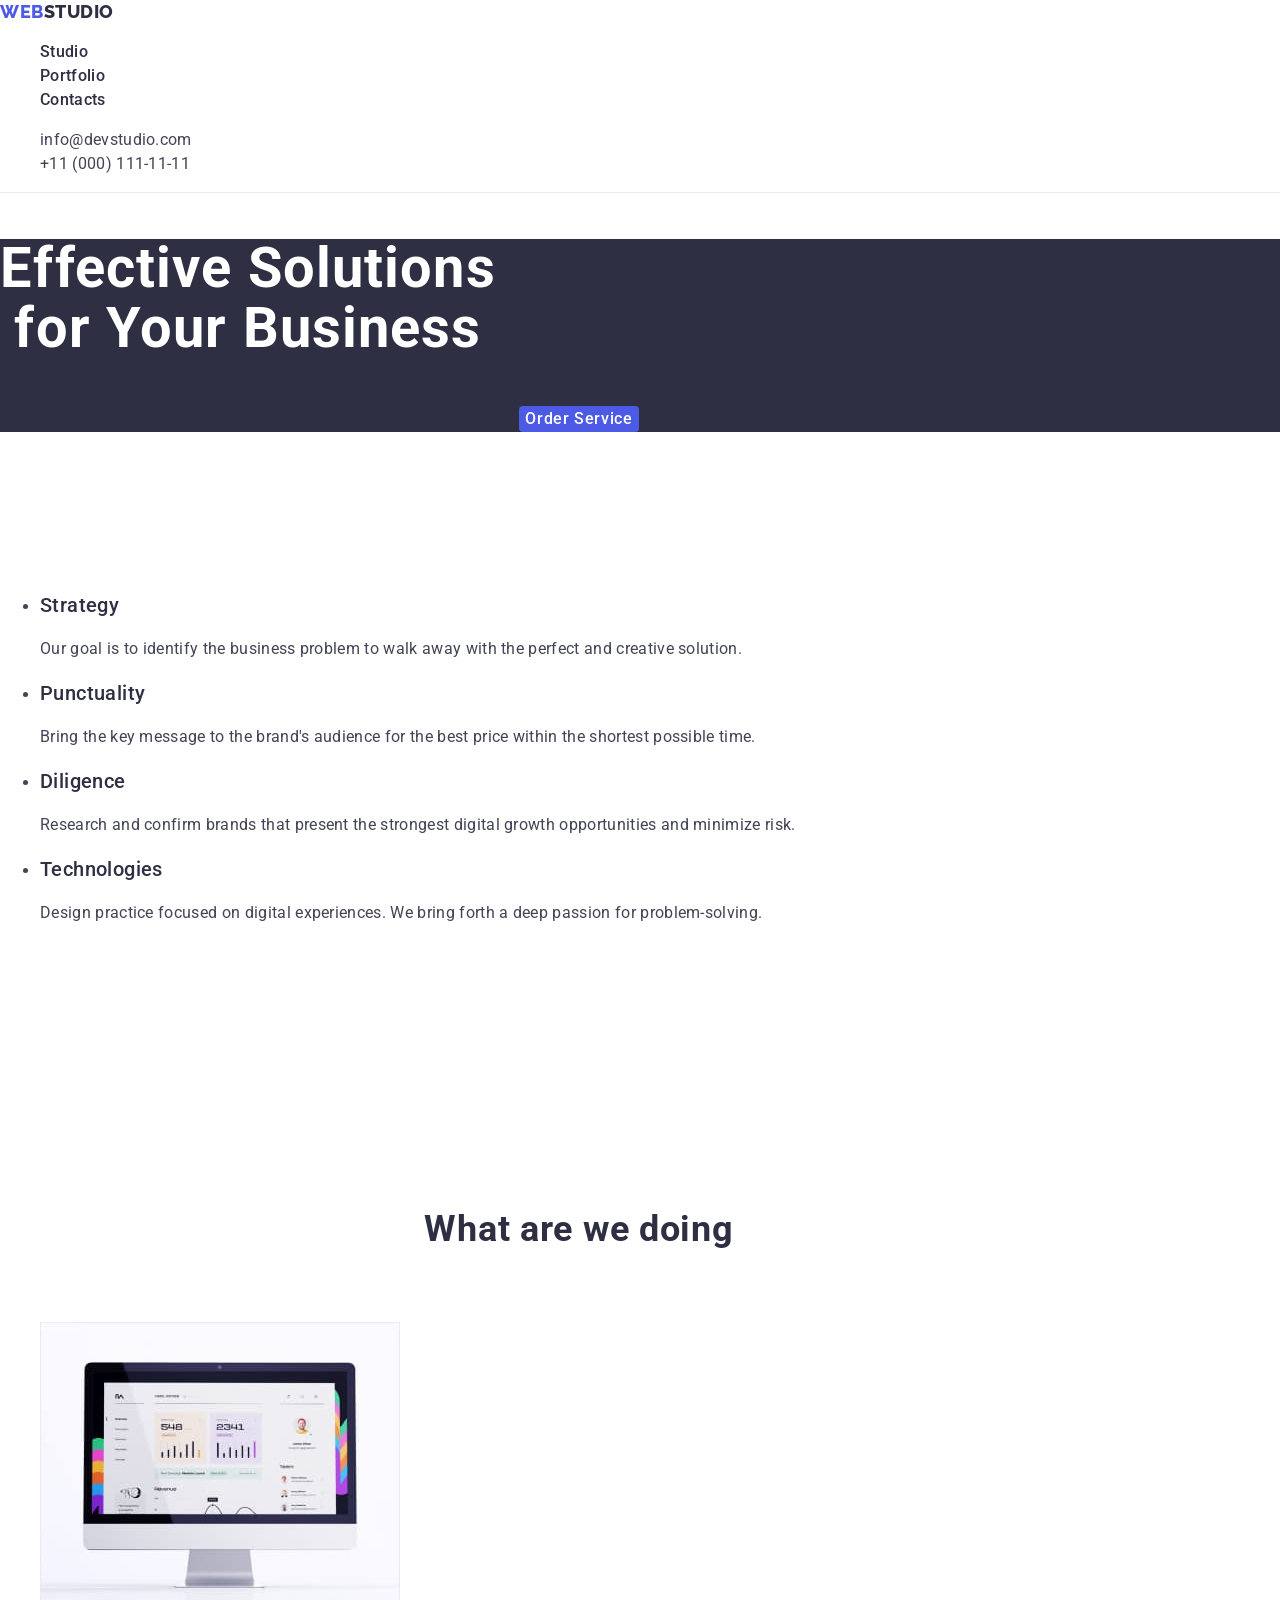
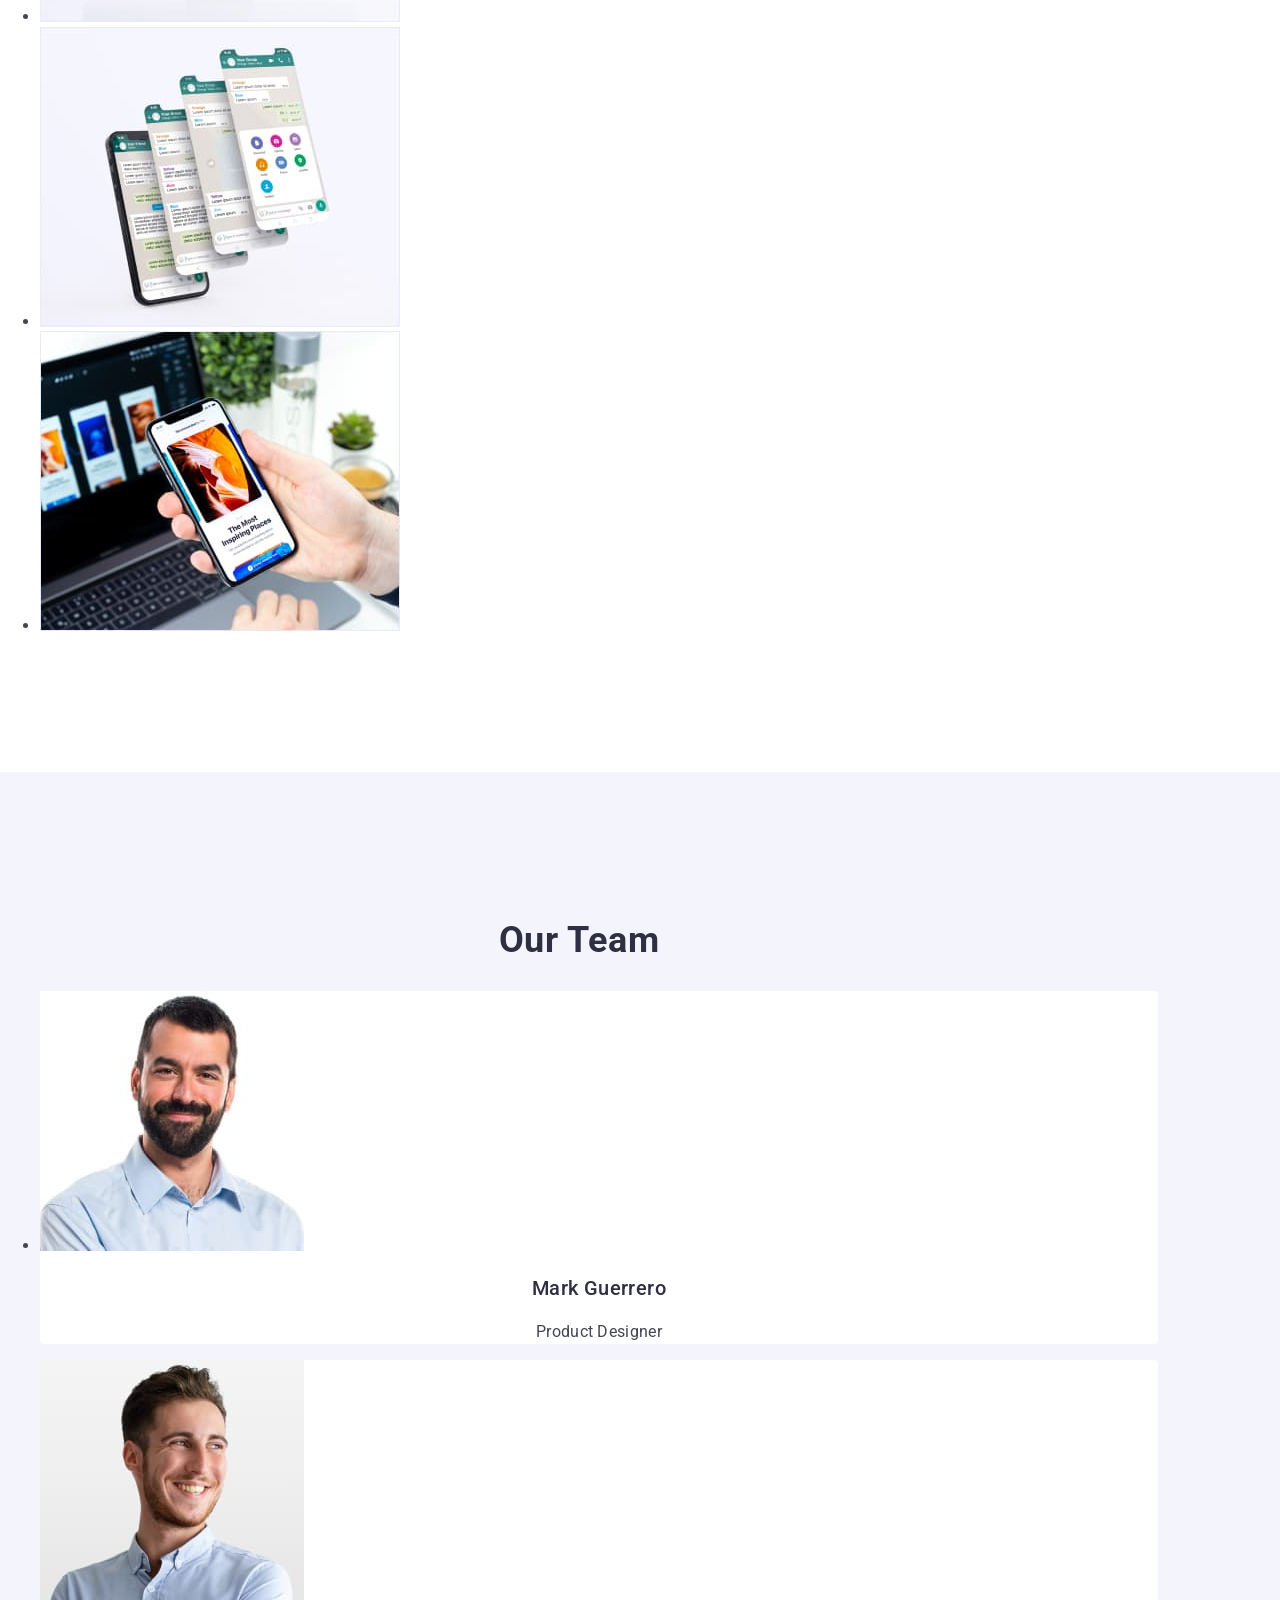
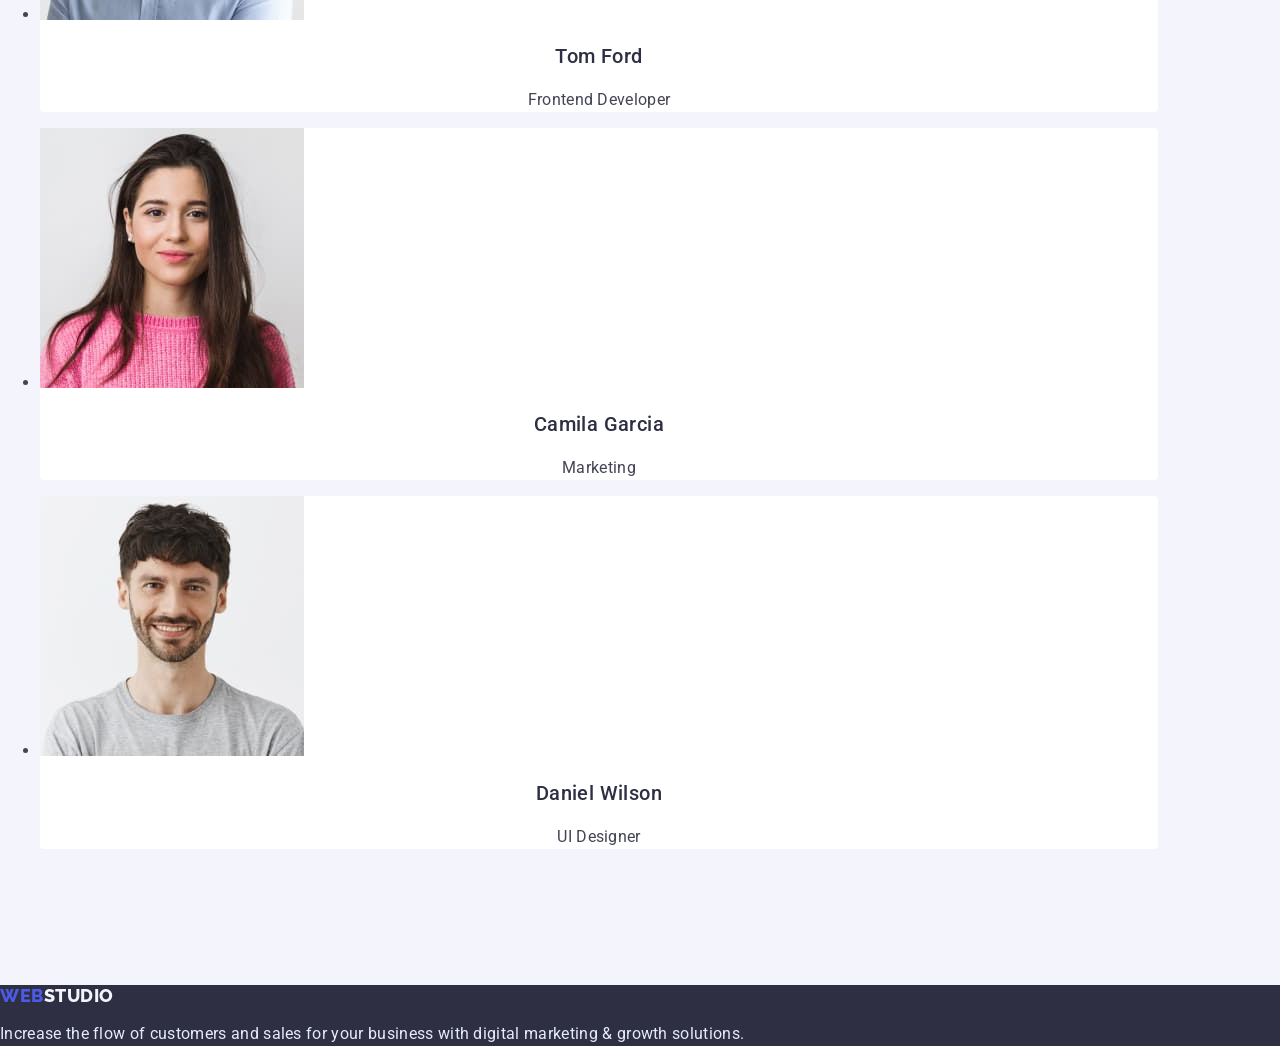
==== commit b3b5ecb5: "Update index.html" ====
--- a/index.html
+++ b/index.html
@@ -126,16 +126,16 @@
               <img
                 src="./images/Rectangle2.jpg"
                 alt="phon"
-                width="360"
-                height="300"
+                width="360px"
+                height="300px"
               />
             </li>
             <li class="card-item">
               <img
                 src="./images/Rectangle3.jpg"
                 alt="sinh"
-                width="360"
-                height="300"
+                width="360px"
+                height="300px"
               />
             </li>
           </ul>
--- a/css/styles.css
+++ b/css/styles.css
@@ -1,5 +1,4 @@
 
-/*--------------------*/
 :root{
     --primary-text-color:#434455;
     --title-text-color:#2E2F42;
@@ -8,16 +7,7 @@
     --only-white:#ffffff;
     --button-bacgraund:#F4F4FD;
     --button-border:#E7E9FC;
-    --set-gap: 24px;
     }
-h1, h2, h3, ul, p{
-    margin:0;
-    padding: 0;
-}
-img{
-    display: block;
-    max-width: 100%;
-}
 
 /* all pages */
 body{
@@ -29,9 +19,7 @@
 }
 .conteiner{
     width: 1158px;
-    padding: 0 15px;
-    margin: 0 auto;
-    }
+}
 
 .section{
     padding: 120px 0;
@@ -40,14 +28,8 @@
 
 /* Header */
 .header{
-    padding: 24px 0;
     border-bottom: 1px solid var(--button-border);
 }
-
-.header .conteiner{
-    display: flex;
-}
-
 .logo{
     margin-right: 76px;
     cursor: pointer;
@@ -59,26 +41,16 @@
     letter-spacing: 0.03em;
     line-height: 1.33;
     color: var(--akcent-color);
-    padding: 0;
 }
 
 .logo-end{
     color: var(--title-text-color)
 }   
 
-.fulnav{
-    display: flex;   
-}
-
 .nav{
     list-style: none;
-    display: flex; 
-    justify-content: space-between;
-}
-
-.nav-margin{
-    margin-left: 40px;
-}
+}
+
 
 .link{
     font-weight: 500;
@@ -92,13 +64,9 @@
     color: var(--akcent-color);
 }
 
-.address{
-    margin-left: auto;
-   }
 
 .address-list{
     list-style: none;
-     display: flex;
 }
 
 .contacts{
@@ -120,7 +88,6 @@
 
 .footer{
     background-color:var(--title-text-color);
-    padding: 100px 0;
 }
 .logo-footer{
     font-family: "Raleway", sans-serif;
@@ -138,11 +105,9 @@
     color: var(--button-bacgraund);
 }
 .footer-text{
-     margin-top: 16px;
     line-height: 1.5;
     letter-spacing: 0.02em;
     color: var(--button-border);
-    width: 264px;
    
 }
 
@@ -151,23 +116,17 @@
 
 
 .visually-hidden {
-  position: absolute;
     white-space: nowrap;
     width: 1px;
     height: 1px;
     overflow: hidden;
     border: 0;
-    padding: 0;
-    clip: rect(0 0 0 0);
-    clip-path: inset(50%);
-    margin: -1px;
 }
 
 /* Section Hero */
 
 .hero{
  background-color:var(--title-text-color); 
-    padding: 188px 0;
     text-align: center;
 }
 
@@ -179,7 +138,6 @@
     color: var(--only-white);
     text-align: center;
     letter-spacing: 0.02em;
-    margin: 0 auto 48px auto;
     width: 496px;
 
     
@@ -195,7 +153,6 @@
     line-height: 1.5;
     letter-spacing: 0.04em;
     cursor: pointer;
-    padding: 16px 32px 16px 32px;
     
      
   }
@@ -205,24 +162,6 @@
 
 
  /* Section1 Advantages*/
-.advantages{
-    padding: 96px 0 0 0;
-}
-
-.advantages-list{
-     display: flex;
-    list-style: none; 
-    flex-wrap: wrap;
-   
-}
-.advantages-item{
-   flex-basis: calc((100% - var(--set-gap)*3)/4);
- 
-}
-.advantages-item:not(:first-child){
-  margin-left: var(--set-gap);  
-}
-
 
 .advantages-title-small{
    font-weight: 500;
@@ -230,14 +169,14 @@
    color: var(--title-text-color);
    letter-spacing: 0.02em;
    line-height: 1.2;
-   margin-bottom: 8px;}
+}
  
 .advantages-text{
     letter-spacing: 0.02em;
     line-height: 1.5;
 }
 
-/* Sektion2 Cards*/
+/* Section2 Cards*/
 
 .card-title{
     font-weight: 700;
@@ -248,20 +187,8 @@
     text-align: center;
     margin-bottom: 72px;
 }
-.card-list{
-    display: flex;
-    list-style: none; 
-    flex-wrap: wrap;
-}
-
-.card-item{
-   flex-basis: calc((100% - var(--set-gap)*2)/3);
-}
-.card-item:not(:first-child){
-   margin-left: var(--set-gap);}
-
-
-/* Section3 Team */
+
+/* Section3 - Team */
 
 .team{
    background: var(--button-bacgraund);
@@ -274,13 +201,8 @@
     letter-spacing: 0.02em;
     line-height: 1.11;
     text-align: center;
-    margin-bottom: 72px;
-}
-.team-list{
-    display: flex;
-    list-style: none; 
-    flex-wrap: wrap;
-}
+}
+
 .section-title{
     font-weight: 700;
     font-size: 36px;
@@ -297,8 +219,6 @@
    color: var(--title-text-color);
    letter-spacing: 0.02em;
    line-height: 1.2;
-   margin-top: 32px;
-   margin-bottom: 8px;
    text-align: center;
 }
 
@@ -309,9 +229,7 @@
 }
 
 .team-cards{
-    flex-basis: calc((100%- var(--set-gap)*3)/4);
     background-color: var(--only-white);
-    padding-bottom: 32px;
     border-radius: 4px;
 }
 
@@ -320,16 +238,6 @@
 
 
 /* portfolio */
-.portfolio{
-    padding: 96px 0 72px 0;
-}
-
-.filter-list{
-    display: flex;
-    list-style: none;
-    justify-content:center;
-    margin-bottom: 72px;
-}
 
 .button-filter{
     font-family: "Roboto", sans-serif;
@@ -344,29 +252,12 @@
     line-height: 1.5;
     letter-spacing: 0.04em;
     color: var(--akcent-color);
-    padding: calc(0.5 * var(--set-gap)) var(--set-gap);
-}
-
-.filter-list-item:not(:first-child){
-    margin-left: var(--set-gap);
 }
 
 .button-filter:hover, .button-filter:focus{
     background: var(--akcent-color);
     color: var(--only-white);
 }
-.projects-list{
-    display: flex;
-    list-style: none; 
-    flex-wrap: wrap; 
-}
-.projectsa{
-    flex-basis: calc((100%- var(--set-gap)*2)/3);
-    margin-bottom: calc(2 * var(--set-gap));
-}
-.projectsa:not(:nth-child(3n + 1)){
-margin-left: var(--set-gap);}
-
 .projects{
      text-decoration: none;
 }
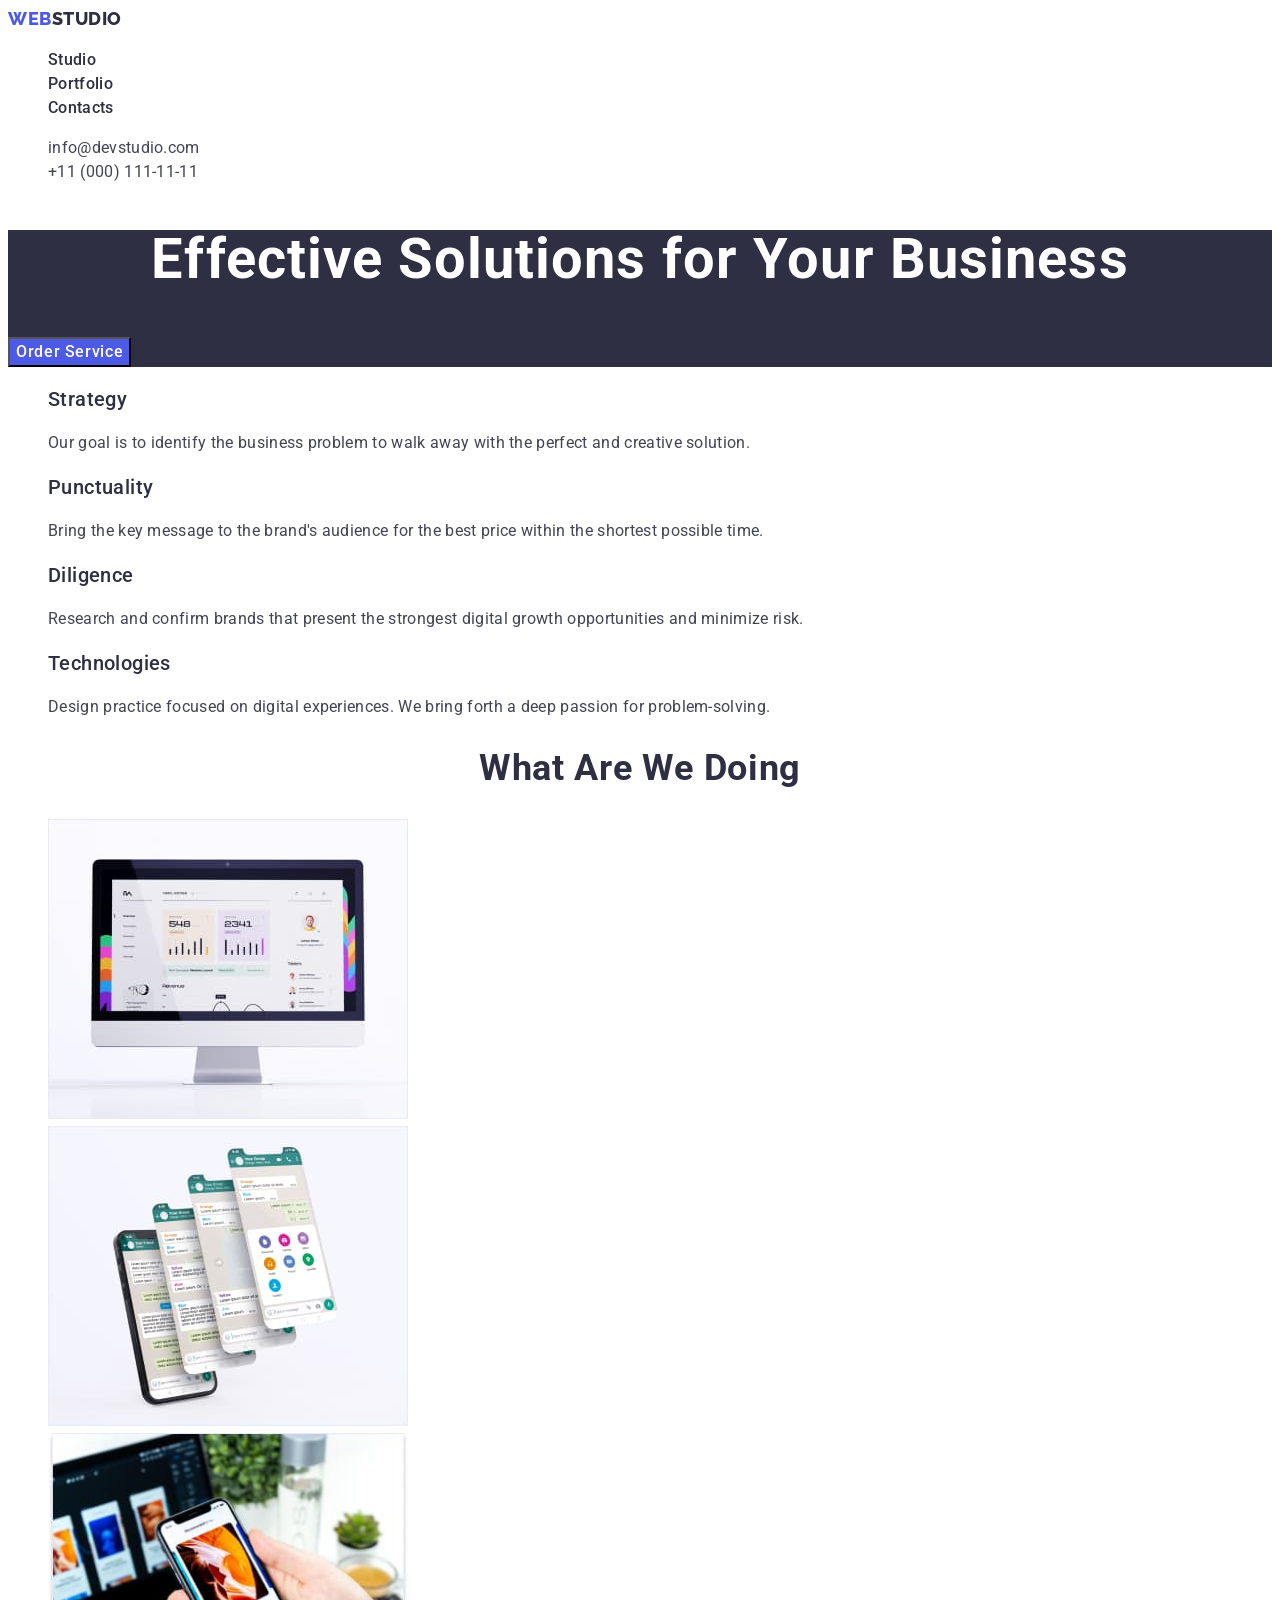
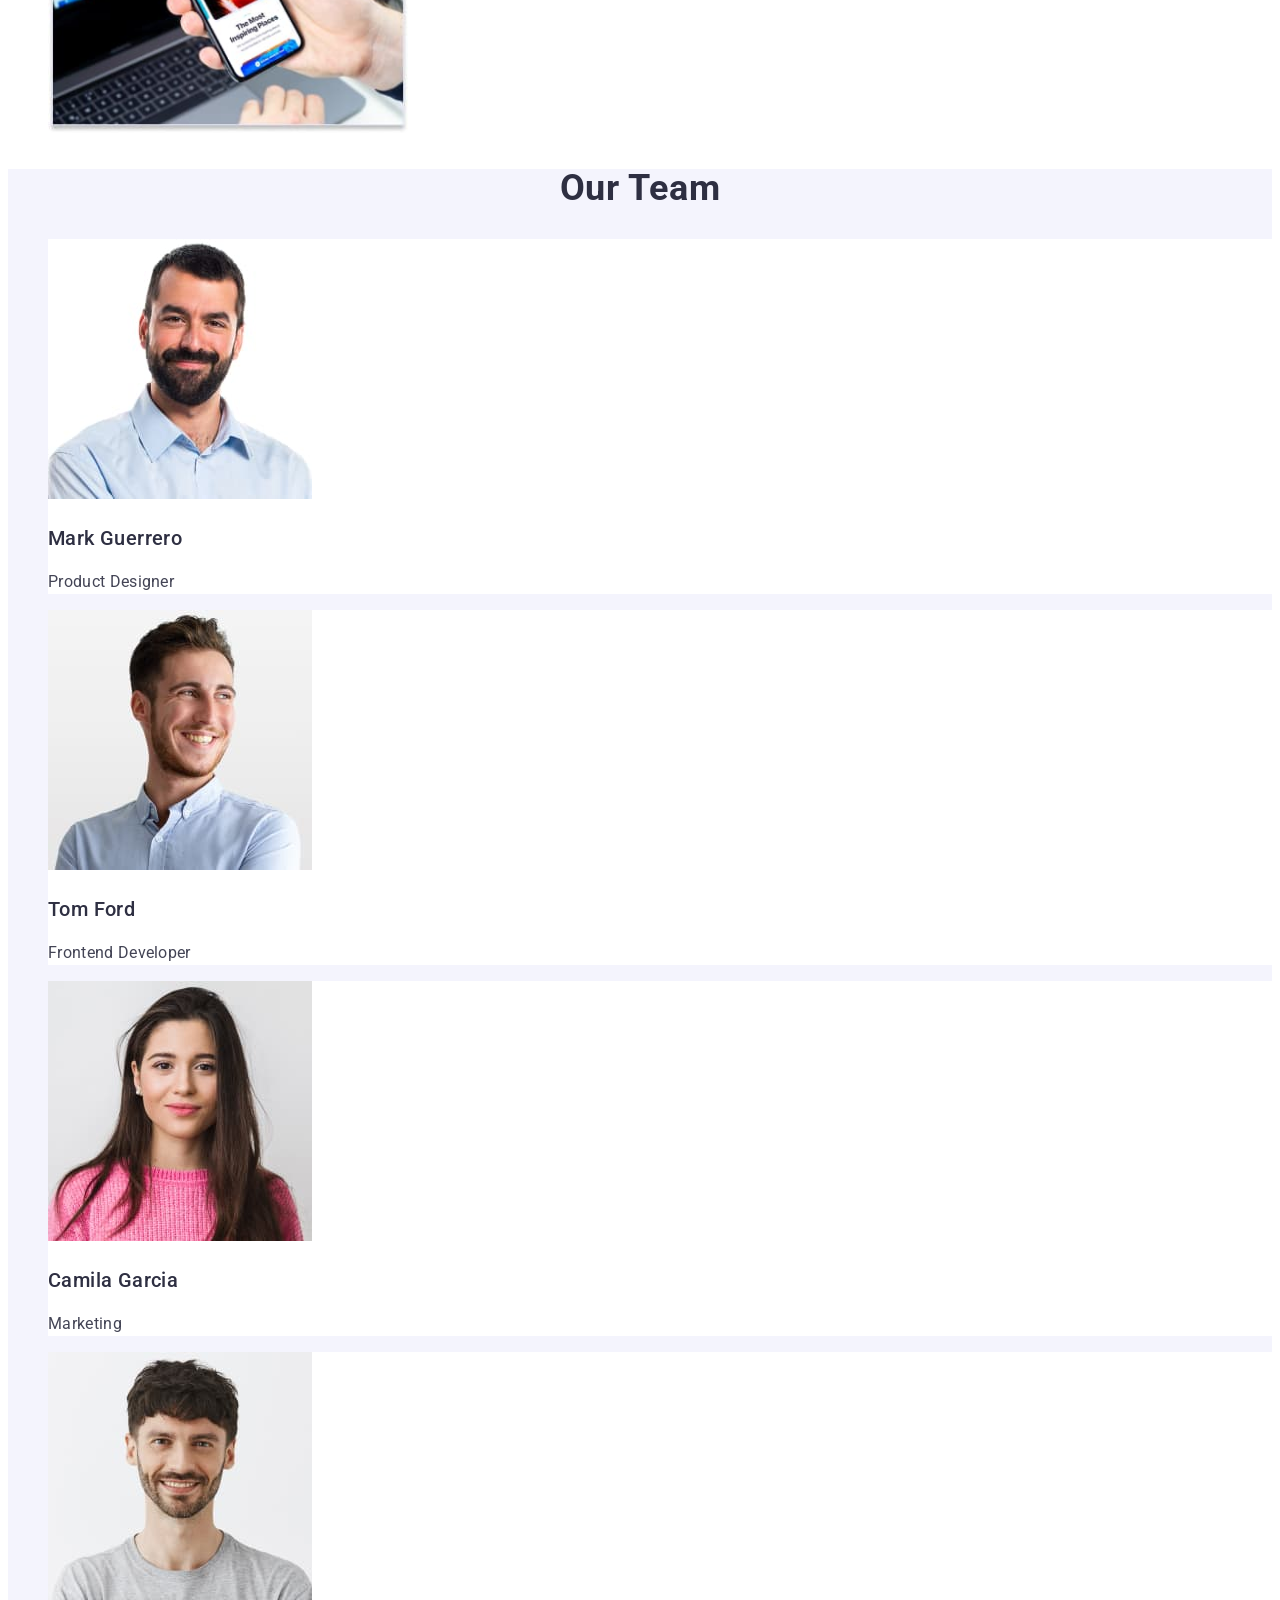
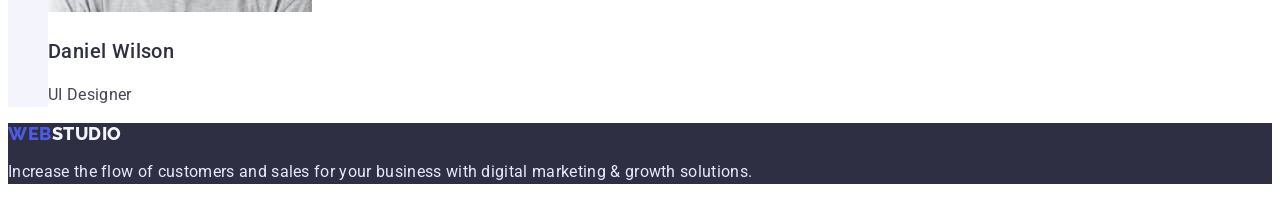
==== commit 49f5b275: "sum2" ====
--- a/index.html
+++ b/index.html
@@ -4,210 +4,170 @@
     <meta charset="UTF-8" />
     <meta http-equiv="X-UA-Compatible" content="IE=edge" />
     <meta name="viewport" content="width=device-width, initial-scale=1.0" />
-
+    <title>Студія</title>
     <link rel="preconnect" href="https://fonts.googleapis.com" />
     <link rel="preconnect" href="https://fonts.gstatic.com" crossorigin />
     <link
       href="https://fonts.googleapis.com/css2?family=Raleway:wght@800&family=Roboto:wght@400;500;700;900&display=swap"
       rel="stylesheet"
     />
-    <link
-      rel="stylesheet"
-      href="https://cdnjs.cloudflare.com/ajax/libs/modern-normalize/1.1.0/modern-normalize.min.css"
-    />
-
-    <link href="./css/styles.css" rel="stylesheet" type="text/css" />
-
-    <title>Studio</title>
+    <link rel="stylesheet" href="./css/styles.css" />
   </head>
-
-  <body>
-    <!--Fixed  -->
-    <header class="header">
-      <div class="conteiner">
-        <nav class="fulnav">
-          <a class="logo" href="./index.html" target="_self">
-            Web<span class="logo-end">Studio</span>
-          </a>
-          <ul class="nav">
-            <li>
-              <a class="link" href="./index.html" target="_self">Studio</a>
-            </li>
-            <li class="nav-margin">
-              <a class="link" href="./portfolio.html" target="_self"
-                >Portfolio</a
-              >
-            </li>
-            <li class="nav-margin"><a class="link" href="">Contacts</a></li>
-          </ul>
-        </nav>
-        <address class="address">
-          <ul class="address-list">
-            <li>
-              <a class="contacts" href="mailto:info@devstudio.com"
-                >info@devstudio.com</a
-              >
-            </li>
-            <li class="nav-margin">
-              <a class="contacts" href="tel:+110001111111"
-                >+11 (000) 111-11-11</a
-              >
-            </li>
-          </ul>
-        </address>
-      </div>
+  <!-- Body -->
+  <body class="body-studio">
+    <header class="header-portfolio">
+      <!-- nav -->
+      <nav class="">
+        <a href="./index.html" class="logo link"
+          >Web<span class="logo-span link">Studio</span></a
+        >
+        <ul class="all-link-list list">
+          <li class=""><a class="link-list link" href="./index.html">Studio</a></li>
+          <li class="">
+            <a class="link-list link" href="./portfolio.html">Portfolio</a>
+          </li>
+          <li class=""><a class="link-list link" href="">Contacts</a></li>
+        </ul>
+      </nav>
+      <!-- address -->
+      <address class="adress-portfolio">
+        <ul class="list">
+          <li class="">
+            <a class="address-link link" href="mailto:info@devstudio.com">info@devstudio.com</a>
+          </li>
+          <li class="">
+            <a class="address-link link" href="tel:+110001111111"> +11 (000) 111-11-11</a>
+          </li>
+        </ul>
+      </address>
     </header>
-    <!-- Scroll -->
+    <!-- Main -->
     <main>
-      <!-- Hero image -->
-
-      <section class="hero">
-        <div class="conteiner">
-          <h1 class="hero-title">Effective Solutions for Your Business</h1>
-          <button class="order" type="button">Order Service</button>
-        </div>
+      <!-- Button-section -->
+      <section class="button-section">
+        <h1 class="site-title">Effective Solutions for Your Business</h1>
+        <button type="button" class="button-studio">Order Service</button>
       </section>
-
-      <!-- Section1 -->
-
-      <section class="advantages section">
-        <div class="conteiner">
-          <h2 class="visually-hidden">Advantages</h2>
-          <ul class="advantages-list">
-            <li class="advantages-item">
-              <h3 class="advantages-title-small">Strategy</h3>
-              <p class="advantages-text">
-                Our goal is to identify the business problem to walk away with
-                the perfect and creative solution.
-              </p>
-            </li>
-
-            <li class="advantages-item">
-              <h3 class="advantages-title-small">Punctuality</h3>
-              <p class="advantages-text">
-                Bring the key message to the brand's audience for the best price
-                within the shortest possible time.
-              </p>
-            </li>
-
-            <li class="advantages-item">
-              <h3 class="advantages-title-small">Diligence</h3>
-              <p class="advantages-text">
-                Research and confirm brands that present the strongest digital
-                growth opportunities and minimize risk.
-              </p>
-            </li>
-
-            <li class="advantages-item">
-              <h3 class="advantages-title-small">Technologies</h3>
-              <p class="advantages-text">
-                Design practice focused on digital experiences. We bring forth a
-                deep passion for problem-solving.
-              </p>
-            </li>
-          </ul>
-        </div>
+      <!-- First-section -->
+      <section class="">
+        <h2 class="head-first-section"></h2>
+        <ul class="list">
+          <li class="">
+            <h3 class="header-first-section">Strategy</h3>
+            <p class="text-section">
+              Our goal is to identify the business problem to walk away with the
+              perfect and creative solution.
+            </p>
+          </li>
+          <li class="">
+            <h3 class="header-first-section">Punctuality</h3>
+            <p class="text-section">
+              Bring the key message to the brand's audience for the best price
+              within the shortest possible time.
+            </p>
+          </li>
+          <li class="">
+            <h3 class="header-first-section">Diligence</h3>
+            <p class="text-section">
+              Research and confirm brands that present the strongest digital
+              growth opportunities and minimize risk.
+            </p>
+          </li>
+          <li class="">
+            <h3 class="header-first-section">Technologies</h3>
+            <p class="text-section">
+              Design practice focused on digital experiences. We bring forth a
+              deep passion for problem-solving.
+            </p>
+          </li>
+        </ul>
       </section>
-
-      <!-- Section2 -->
-      <section class="section">
-        <div class="conteiner">
-          <h2 class="card-title">What are we doing</h2>
-          <ul class="card-list">
-            <li class="card-item">
-              <img
-                src="./images/Rectangle1.jpg"
-                alt="comp"
-                width="360px"
-                height="300px"
-              />
-            </li>
-            <li class="card-item">
-              <img
-                src="./images/Rectangle2.jpg"
-                alt="phon"
-                width="360px"
-                height="300px"
-              />
-            </li>
-            <li class="card-item">
-              <img
-                src="./images/Rectangle3.jpg"
-                alt="sinh"
-                width="360px"
-                height="300px"
-              />
-            </li>
-          </ul>
-        </div>
+      <!-- Second-section -->
+      <section class="">
+        <h2 class="second-header">What are we doing</h2>
+        <ul class="list">
+          <li class="">
+            <img
+              src="./images/rectangle70.jpg"
+              alt="gadgets1"
+              width="360"
+              height="300"
+            />
+          </li>
+          <li class="">
+            <img
+              src="./images/rectangle71.jpg"
+              alt="gadgets2"
+              width="360"
+              height="300"
+            />
+          </li>
+          <li class="">
+            <img
+              src="./images/rectangle72.jpg"
+              alt="gadgets3"
+              width="360"
+              height="300"
+            />
+          </li>
+        </ul>
       </section>
-
-      <!-- Section3 -->
-
-      <section class="team section">
-        <div class="conteiner">
-          <h2 class="team-title">Our Team</h2>
-          <ul class="team-list">
-            <li class="team-cards">
-              <img
-                src="./images/photo1.jpg"
-                alt="Photo Mark Guerrero"
-                width="264"
-                height="260"
-              />
-              <h3 class="team-title-small">Mark Guerrero</h3>
-              <p class="team-text">Product Designer</p>
-            </li>
-            <li class="team-cards">
-              <img
-                src="./images/photo2.jpg"
-                alt="Photo Tom Ford"
-                width="264"
-                height="260"
-              />
-
-              <h3 class="team-title-small">Tom Ford</h3>
-              <p class="team-text">Frontend Developer</p>
-            </li>
-            <li class="team-cards">
-              <img
-                src="./images/photo3.jpg"
-                alt="Photo Camila Garcia"
-                width="264"
-                height="260"
-              />
-
-              <h3 class="team-title-small">Camila Garcia</h3>
-              <p class="team-text">Marketing</p>
-            </li>
-            <li class="team-cards">
-              <img
-                src="./images/photo4.jpg"
-                alt="Photo Daniel Wilson"
-                width="264"
-                height="260"
-              />
-
-              <h3 class="team-title-small">Daniel Wilson</h3>
-              <p class="team-text">UI Designer</p>
-            </li>
-          </ul>
-        </div>
+      <!-- Thrid-section -->
+      <section class="our-team-section">
+        <h2 class="title-thrid-section">Our Team</h2>
+        <ul class="list">
+          <li class="team-list">
+            <img
+              src="./images/imgpeople1.jpg"
+              alt="Mark Guerrero"
+              width="264"
+              height="260"
+            />
+            <h3 class="name-team">Mark Guerrero</h3>
+            <p class="text-section">Product Designer</p>
+          </li>
+          <li class="team-list">
+            <img
+              src="./images/imgpeople2.jpg"
+              alt="Tom Ford"
+              width="264"
+              height="260"
+            />
+            <h3 class="name-team">Tom Ford</h3>
+            <p class="text-section">Frontend Developer</p>
+          </li>
+          <li class="team-list">
+            <img
+              src="./images/imgpeople3.jpg"
+              alt="Camila Garcia"
+              width="264"
+              height="260"
+            />
+            <h3 class="name-team">Camila Garcia</h3>
+            <p class="text-section">Marketing</p>
+          </li>
+          <li class="team-list">
+            <img
+              src="./images/imgpeople4.jpg"
+              alt="Daniel Wilson"
+              width="264"
+              height="260"
+            />
+            <h3 class="name-team">Daniel Wilson</h3>
+            <p class="text-section">UI Designer</p>
+          </li>
+        </ul>
       </section>
     </main>
-
     <!-- Footer -->
-
-    <footer class="footer">
-      <div class="conteiner">
-        <a class="logo-footer" href="./index.html" target="_self"
-          >Web<span class="logo-footer-end">Studio</span>
-        </a>
-        <p class="footer-text">
-          Increase the flow of customers and sales for your business with
-          digital marketing & growth solutions.
-        </p>
-      </div>
+    <footer class="footer-portfolio link">
+      <a href="./index.html" class="logo-footer link"
+        >Web<span class="logo-footer-span">Studio</span></a
+      >
+      <p class="footer-info">
+        Increase the flow of customers and sales for your business with digital
+        marketing & growth solutions.
+      </p>
     </footer>
   </body>
 </html>
--- a/css/styles.css
+++ b/css/styles.css
@@ -1,287 +1,246 @@
-
-:root{
-    --primary-text-color:#434455;
-    --title-text-color:#2E2F42;
-    --active-color:#404BBF;
-    --akcent-color:#4D5AE5;
-    --only-white:#ffffff;
-    --button-bacgraund:#F4F4FD;
-    --button-border:#E7E9FC;
-    }
-
-/* all pages */
-body{
-    font-family: "Roboto", sans-serif;
-    color:var(--primary-text-color);
-    font-weight: 400;
-    font-size: 16px;
-   
-}
-.conteiner{
-    width: 1158px;
-}
-
-.section{
-    padding: 120px 0;
-}
-
-
-/* Header */
-.header{
-    border-bottom: 1px solid var(--button-border);
-}
-.logo{
-    margin-right: 76px;
-    cursor: pointer;
-    font-weight: 800;
-    font-size: 18px;
-    text-decoration: none;
-    font-family: "Raleway", sans-serif;
-    text-transform: uppercase;
-    letter-spacing: 0.03em;
-    line-height: 1.33;
-    color: var(--akcent-color);
-}
-
-.logo-end{
-    color: var(--title-text-color)
-}   
-
-.nav{
-    list-style: none;
-}
-
-
-.link{
-    font-weight: 500;
-    color: var(--title-text-color);
-    text-decoration: none;
-    letter-spacing: 0.02em;
-    line-height: 1.5;
-}
-
-.link:hover, .link:focus{
-    color: var(--akcent-color);
-}
-
-
-.address-list{
-    list-style: none;
-}
-
-.contacts{
-    font-style: normal;
-    color: var(--primary-text-color);
-    text-decoration: none;
-    letter-spacing: 0.02em;
-    line-height: 1.5;
-}
-
-.contacts:hover, .contacts:focus{
-    color: var(--akcent-color);
-}
-
-/* Header end */
-
-
-/* Footer */
-
-.footer{
-    background-color:var(--title-text-color);
-}
-.logo-footer{
-    font-family: "Raleway", sans-serif;
-    cursor: pointer;
-    font-weight: 800;
-    font-size: 18px;
-    text-decoration: none;
-    text-transform: uppercase;
-    letter-spacing: 0.03em;
-    line-height: 1.17;
-    color: var(--akcent-color);
-   
-}
-.logo-footer-end{
-    color: var(--button-bacgraund);
-}
-.footer-text{
-    line-height: 1.5;
-    letter-spacing: 0.02em;
-    color: var(--button-border);
-   
-}
-
-
-/* Studio */
-
-
-.visually-hidden {
-    white-space: nowrap;
-    width: 1px;
-    height: 1px;
-    overflow: hidden;
-    border: 0;
-}
-
-/* Section Hero */
-
-.hero{
- background-color:var(--title-text-color); 
-    text-align: center;
-}
-
-
-.hero-title{
-    font-weight: 700;
-    font-size: 56px;
-    line-height: 1.07;
-    color: var(--only-white);
-    text-align: center;
-    letter-spacing: 0.02em;
-    width: 496px;
-
-    
-}
-.order{
-    background-color:var(--akcent-color);
-    color: var(--only-white);
-    border: 0px solid transparent;
-    border-radius: 4px;
-    font-family: "Roboto", sans-serif;
-    font-weight: 500;
-    font-size: 16px;
-    line-height: 1.5;
-    letter-spacing: 0.04em;
-    cursor: pointer;
-    
-     
-  }
-.order:hover, .order:focus{
-    background-color:var(--active-color);
-    }
-
-
- /* Section1 Advantages*/
-
-.advantages-title-small{
-   font-weight: 500;
-   font-size: 20px;
-   color: var(--title-text-color);
-   letter-spacing: 0.02em;
-   line-height: 1.2;
-}
- 
-.advantages-text{
-    letter-spacing: 0.02em;
-    line-height: 1.5;
-}
-
-/* Section2 Cards*/
-
-.card-title{
-    font-weight: 700;
-    font-size: 36px;
-    color: var(--title-text-color);
-    letter-spacing: 0.02em;
-    line-height: 1.11;
-    text-align: center;
-    margin-bottom: 72px;
-}
-
-/* Section3 - Team */
-
-.team{
-   background: var(--button-bacgraund);
-}
-
-.team-title{
-    font-weight: 700;
-    font-size: 36px;
-    color: var(--title-text-color);
-    letter-spacing: 0.02em;
-    line-height: 1.11;
-    text-align: center;
-}
-
-.section-title{
-    font-weight: 700;
-    font-size: 36px;
-    color: var(--title-text-color);
-    letter-spacing: 0.02em;
-    line-height: 1.11;
-    text-align: center;
-    margin-bottom: 72px;
-}
-
-.team-title-small{
-   font-weight: 500;
-   font-size: 20px;
-   color: var(--title-text-color);
-   letter-spacing: 0.02em;
-   line-height: 1.2;
-   text-align: center;
-}
-
-.team-text{
-    letter-spacing: 0.02em;
-    line-height: 1.5;
-    text-align: center;
-}
-
-.team-cards{
-    background-color: var(--only-white);
-    border-radius: 4px;
-}
-
-.team-cards:not(:first-child){
-   margin-left: var(--set-gap);}
-
-
-/* portfolio */
-
-.button-filter{
-    font-family: "Roboto", sans-serif;
-    cursor: pointer;
-    background: var(--button-bacgraund);
-    border: 1px solid var(--button-border);
-    border-radius: 4px;
-    font-style: normal;
-    font-weight: 500;
-    text-align: center;
-    font-size: 16px;
-    line-height: 1.5;
-    letter-spacing: 0.04em;
-    color: var(--akcent-color);
-}
-
-.button-filter:hover, .button-filter:focus{
-    background: var(--akcent-color);
-    color: var(--only-white);
-}
-.projects{
-     text-decoration: none;
-}
-
-.project-item{
-    color: var(--title-text-color);
-    font-weight: 500;
-    font-size: 20px;
-    line-height: 1.2;
-    letter-spacing: 0.02em;
-    margin-bottom: 8px;
-
-}
-
-.project-type{
-    line-height: 1.5;
-    letter-spacing: 0.02em;
-    color: var(--primary-text-color);
-}
-
-.project-text{
-    border-left: 1px solid var(--button-border);
-    border-right: 1px solid var(--button-border);
-    border-bottom: 1px solid var(--button-border);
-    padding: 32px 16px;
-}
-
+:root {
+  --colorbody-portfolio: #434455;
+  --brand-color: #f4f4fd;
+  --backgroundstudio: #2e2f42;
+  --Third-title: #2e2f42;
+  --name-team-var: #2e2f42;
+}
+
+/* body */
+body {
+  font-family: "Roboto", sans-serif;
+  font-style: normal;
+  font-weight: 400;
+  font-size: 16px;
+  line-height: 24px;
+  color: #2e2f42;
+}
+
+ul li {
+  list-style-type: none;
+}
+
+.body-studio {
+  color: #434455;
+}
+
+/* Color-body-VAR */
+.body-portfolio {
+  color: var(--colorbody-portfolio);
+}
+
+/* nav */
+.logo {
+  font-family: "Raleway", sans-serif;
+  font-weight: 800;
+  font-size: 18px;
+  line-height: 1.17;
+  letter-spacing: 0.03em;
+  text-transform: uppercase;
+  color: #4d5ae5;
+}
+
+.logo-span {
+  color: #2e2f42;
+}
+
+.link-list {
+  font-weight: 500;
+  font-size: 16px;
+  line-height: 1.5;
+  letter-spacing: 0.02em;
+  color: #2e2f42;
+}
+
+.link-list:hover,
+.link-list:focus {
+  color: #404bbf;
+}
+
+/* address */
+.adress-portfolio {
+  font-style: normal;
+}
+
+.address-link {
+  font-size: 16px;
+  line-height: 1.5;
+  letter-spacing: 0.02em;
+  color: #434455;
+}
+
+.address-link:hover,
+.address-link:focus {
+  color: #404bbf;
+}
+
+/* main */
+
+/* First-list-buttons */
+.list {
+  list-style: none;
+}
+
+.all-button {
+  font-family: "Roboto", sans-serif;
+  font-weight: 500;
+  font-size: 16px;
+  line-height: 1.5;
+  letter-spacing: 0.04em;
+  color: #4d5ae5;
+  cursor: pointer;
+}
+
+/* portfolio-button-VAR */
+.all-button {
+  background-color: var(--brand-color);
+}
+
+.all-button:hover,
+.all-button:focus {
+  color: #ffffff;
+  background-color: #404bbf;
+}
+
+/* Button-Section */
+/* Studio-button-VAR */
+.button-section {
+  background-color: var(--backgroundstudio);
+}
+
+.site-title {
+  font-size: 56px;
+  line-height: 1.07;
+  text-align: center;
+  letter-spacing: 0.02em;
+  color: #ffffff;
+}
+
+.button-studio {
+  background-color: #4d5ae5;
+  font-family: "Roboto", sans-serif;
+  font-weight: 500;
+  font-size: 16px;
+  line-height: 1.5;
+  letter-spacing: 0.04em;
+  color: #ffffff;
+  cursor: pointer;
+}
+
+.button-studio:hover,
+.button-studio:focus {
+  color: #404bbf;
+}
+/* First-Section */
+.text-section {
+  letter-spacing: 0.02em;
+  font-size: 16px;
+}
+
+.header-first-section {
+  font-weight: 500;
+  font-size: 20px;
+  line-height: 1.2;
+  letter-spacing: 0.02em;
+  color: #2e2f42;
+}
+/* Second-Section */
+.second-header {
+  font-size: 36px;
+  line-height: 1.11;
+  text-align: center;
+  letter-spacing: 0.02em;
+  text-transform: capitalize;
+  color: #2e2f42;
+}
+
+/* Thrid-Section */
+
+.our-team-section {
+  background-color: #f4f4fd;
+}
+/* Studio-Third-section-VAR */
+.title-thrid-section {
+  font-size: 36px;
+  line-height: 1.11;
+  text-align: center;
+  letter-spacing: 0.02em;
+  text-transform: capitalize;
+  color: var(--Third-title);
+}
+
+
+.team-list {
+  background-color: #ffffff;
+}
+/* Studio-NameTeam-VAR */
+.name-team {
+  font-weight: 500;
+  font-size: 20px;
+  line-height: 1.2;
+  letter-spacing: 0.02em;
+  color: var(--name-team-var);
+}
+
+/* section portfolio */
+.link {
+  text-decoration: none;
+}
+
+.name-images {
+  font-weight: 500;
+  font-size: 20px;
+  line-height: 1.2;
+  letter-spacing: 0.02em;
+  color: #2e2f42;
+}
+
+.info-images {
+  font-size: 16px;
+  line-height: 1.5;
+  letter-spacing: 0.02em;
+  color: #434455;
+}
+
+/* footer */
+.footer-portfolio {
+  background: #2e2f42;
+}
+
+.logo-footer {
+  display: flex;
+  flex-direction: row;
+  padding: 0px;
+  align-items: flex-start;
+  font-family: "Raleway", sans-serif;
+  font-style: normal;
+  font-weight: 800;
+  font-size: 18px;
+  line-height: 1.17;
+  display: flex;
+  align-items: center;
+  letter-spacing: 0.03em;
+  text-transform: uppercase;
+  color: #4d5ae5;
+}
+
+.logo-footer-span {
+  font-family: "Raleway";
+  font-style: normal;
+  font-weight: 800;
+  font-size: 18px;
+  line-height: 21px;
+  display: flex;
+  align-items: center;
+  letter-spacing: 0.03em;
+  text-transform: uppercase;
+  color: #f4f4fd;
+  flex: none;
+  order: 1;
+  flex-grow: 0;
+}
+
+.footer-info {
+  letter-spacing: 0.02em;
+  color: #e7e9fc;
+}
